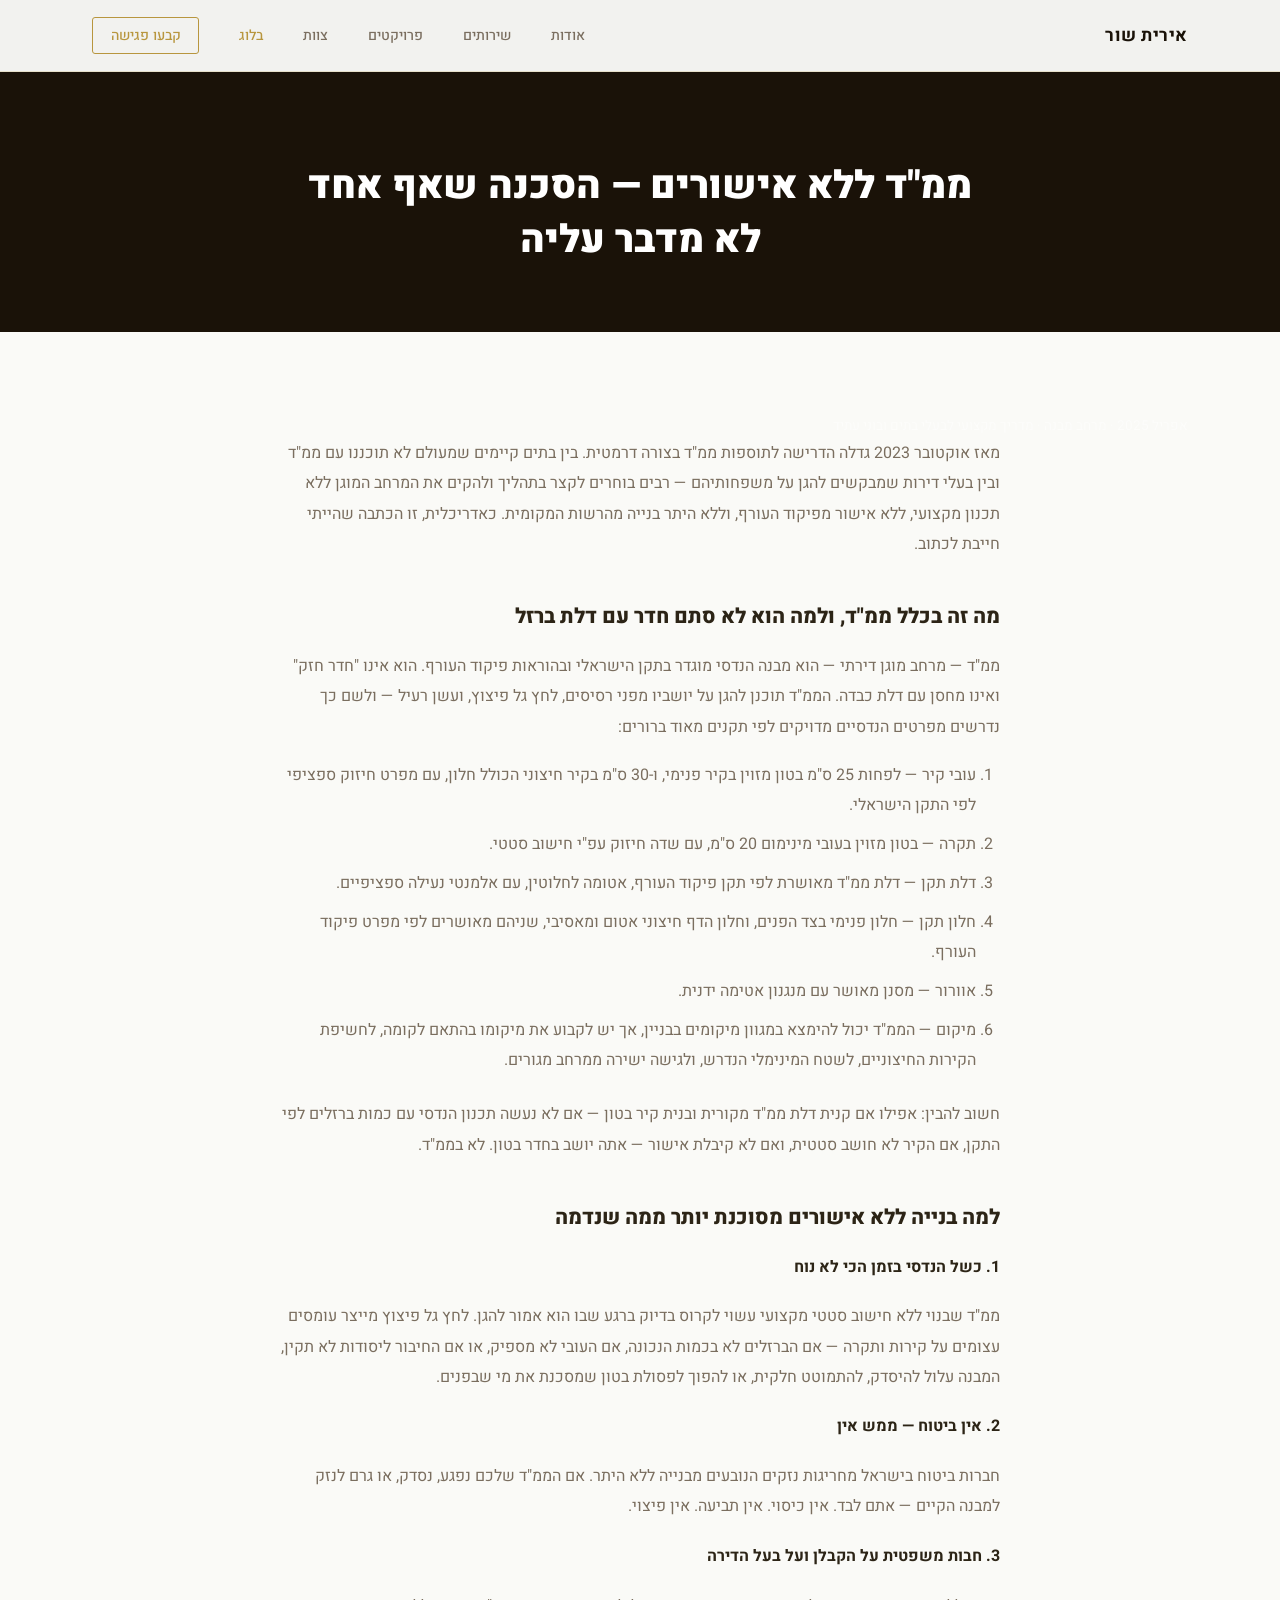
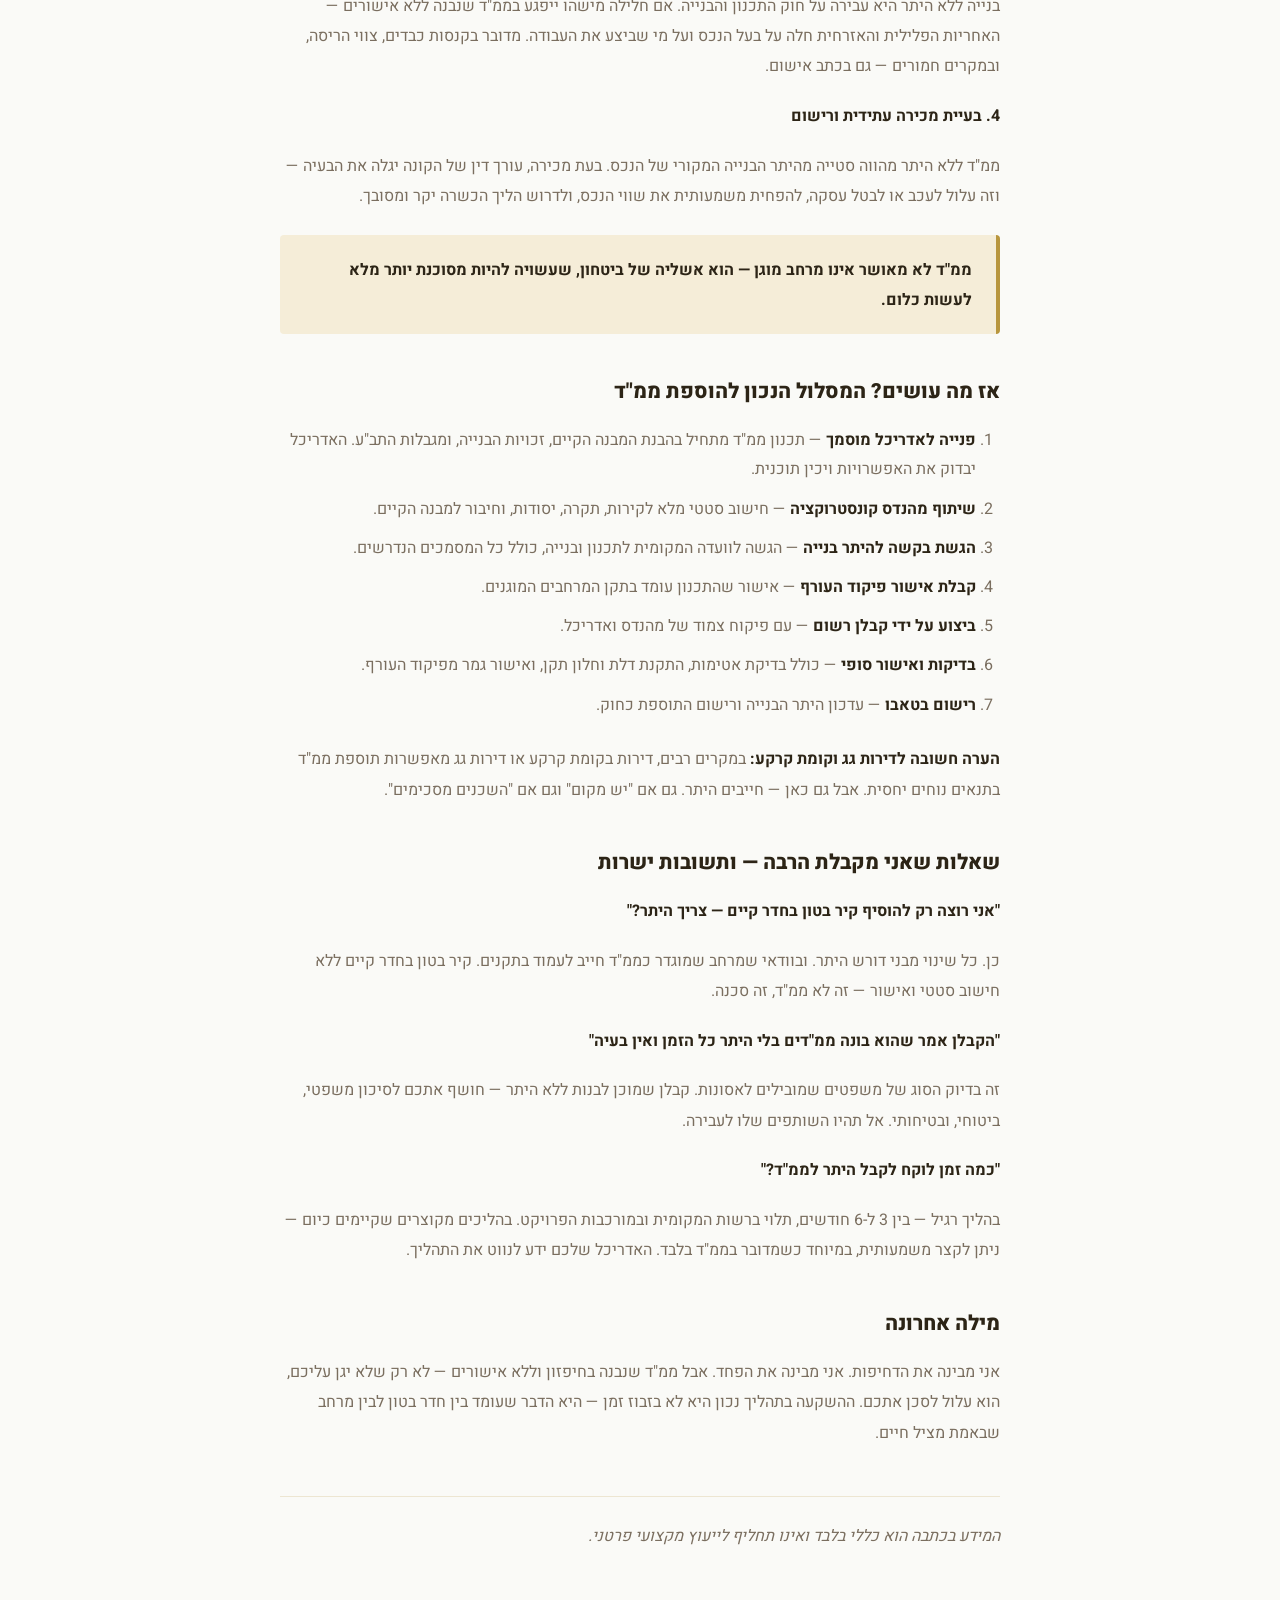
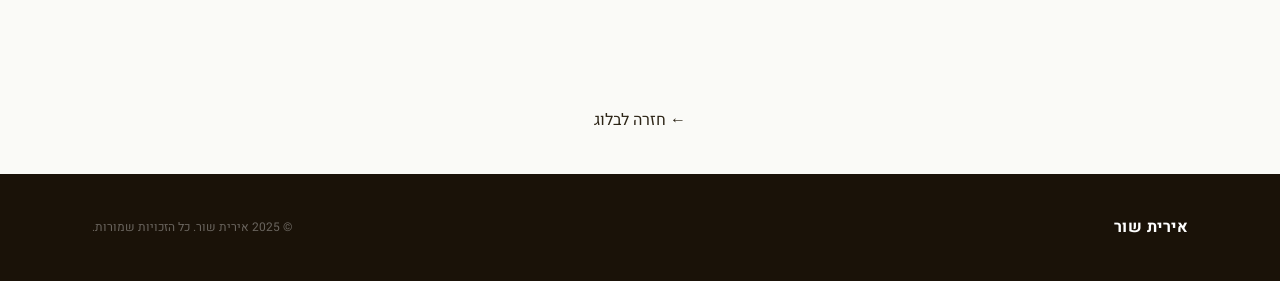
==== blog-post-1.html @ dbeca018 "Add blog post pages 1 and 2 1. ממ"ד ללא אישורים — הסכנה שאף אחד לא מדבר עליה 2. נספחי בינוי — המסמך " ====
<!DOCTYPE html>
<html lang="he" dir="rtl">
<head>
  <meta charset="UTF-8" />
  <meta name="viewport" content="width=device-width, initial-scale=1.0" />
  <title>ממ"ד ללא אישורים — הסכנה שאף אחד לא מדבר עליה | אירית שור</title>
  <link rel="preconnect" href="https://fonts.googleapis.com" />
  <link rel="preconnect" href="https://fonts.gstatic.com" crossorigin />
  <link href="https://fonts.googleapis.com/css2?family=Heebo:wght@300;400;500;700;900&display=swap" rel="stylesheet" />
  <link rel="stylesheet" href="style.css" />
  <link rel="icon" type="image/png" href="favicon-32.png" sizes="32x32" />
  <link rel="icon" type="image/png" href="favicon-256.png" sizes="256x256" />
  <link rel="apple-touch-icon" href="apple-touch-icon.png" />
</head>
<body>

  <!-- NAV -->
  <nav class="nav" id="nav">
    <div class="nav-inner">
      <a href="index.html" class="logo">אירית שור</a>
      <button class="menu-toggle" onclick="toggleMenu()" aria-label="תפריט">
        <span></span><span></span><span></span>
      </button>
      <ul class="nav-links">
        <li><a href="index.html#about">אודות</a></li>
        <li><a href="index.html#services">שירותים</a></li>
        <li><a href="index.html#projects">פרויקטים</a></li>
        <li><a href="index.html#team">צוות</a></li>
        <li><a href="blog.html" class="active">בלוג</a></li>
        <li><a href="index.html#booking" class="nav-cta">קבעו פגישה</a></li>
      </ul>
    </div>
  </nav>

  <!-- BLOG POST -->
  <section class="blog-post">
    <div class="blog-post-header">
      <div class="container">
        <h1>ממ"ד ללא אישורים — הסכנה שאף אחד לא מדבר עליה</h1>
      </div>
    </div>
    <div class="blog-post-body">
      <div class="container">
        <div class="blog-post-meta">
          <span>אפריל 2025</span> · <span>מרחב מבנה · מדריך מקצועי לבעלי בתים ובוני עתיד</span>
        </div>
        <div class="blog-post-content">

          <p>מאז אוקטובר 2023 גדלה הדרישה לתוספות ממ"ד בצורה דרמטית. בין בתים קיימים שמעולם לא תוכננו עם ממ"ד ובין בעלי דירות שמבקשים להגן על משפחותיהם — רבים בוחרים לקצר בתהליך ולהקים את המרחב המוגן ללא תכנון מקצועי, ללא אישור מפיקוד העורף, וללא היתר בנייה מהרשות המקומית. כאדריכלית, זו הכתבה שהייתי חייבת לכתוב.</p>

          <h3>מה זה בכלל ממ"ד, ולמה הוא לא סתם חדר עם דלת ברזל</h3>

          <p>ממ"ד — מרחב מוגן דירתי — הוא מבנה הנדסי מוגדר בתקן הישראלי ובהוראות פיקוד העורף. הוא אינו "חדר חזק" ואינו מחסן עם דלת כבדה. הממ"ד תוכנן להגן על יושביו מפני רסיסים, לחץ גל פיצוץ, ועשן רעיל — ולשם כך נדרשים מפרטים הנדסיים מדויקים לפי תקנים מאוד ברורים:</p>

          <ol>
            <li>עובי קיר — לפחות 25 ס"מ בטון מזוין בקיר פנימי, ו-30 ס"מ בקיר חיצוני הכולל חלון, עם מפרט חיזוק ספציפי לפי התקן הישראלי.</li>
            <li>תקרה — בטון מזוין בעובי מינימום 20 ס"מ, עם שדה חיזוק עפ"י חישוב סטטי.</li>
            <li>דלת תקן — דלת ממ"ד מאושרת לפי תקן פיקוד העורף, אטומה לחלוטין, עם אלמנטי נעילה ספציפיים.</li>
            <li>חלון תקן — חלון פנימי בצד הפנים, וחלון הדף חיצוני אטום ומאסיבי, שניהם מאושרים לפי מפרט פיקוד העורף.</li>
            <li>אוורור — מסנן מאושר עם מנגנון אטימה ידנית.</li>
            <li>מיקום — הממ"ד יכול להימצא במגוון מיקומים בבניין, אך יש לקבוע את מיקומו בהתאם לקומה, לחשיפת הקירות החיצוניים, לשטח המינימלי הנדרש, ולגישה ישירה ממרחב מגורים.</li>
          </ol>

          <p>חשוב להבין: אפילו אם קנית דלת ממ"ד מקורית ובנית קיר בטון — אם לא נעשה תכנון הנדסי עם כמות ברזלים לפי התקן, אם הקיר לא חושב סטטית, ואם לא קיבלת אישור — אתה יושב בחדר בטון. לא בממ"ד.</p>

          <h3>למה בנייה ללא אישורים מסוכנת יותר ממה שנדמה</h3>

          <p><strong>1. כשל הנדסי בזמן הכי לא נוח</strong></p>
          <p>ממ"ד שבנוי ללא חישוב סטטי מקצועי עשוי לקרוס בדיוק ברגע שבו הוא אמור להגן. לחץ גל פיצוץ מייצר עומסים עצומים על קירות ותקרה — אם הברזלים לא בכמות הנכונה, אם העובי לא מספיק, או אם החיבור ליסודות לא תקין, המבנה עלול להיסדק, להתמוטט חלקית, או להפוך לפסולת בטון שמסכנת את מי שבפנים.</p>

          <p><strong>2. אין ביטוח — ממש אין</strong></p>
          <p>חברות ביטוח בישראל מחריגות נזקים הנובעים מבנייה ללא היתר. אם הממ"ד שלכם נפגע, נסדק, או גרם לנזק למבנה הקיים — אתם לבד. אין כיסוי. אין תביעה. אין פיצוי.</p>

          <p><strong>3. חבות משפטית על הקבלן ועל בעל הדירה</strong></p>
          <p>בנייה ללא היתר היא עבירה על חוק התכנון והבנייה. אם חלילה מישהו ייפגע בממ"ד שנבנה ללא אישורים — האחריות הפלילית והאזרחית חלה על בעל הנכס ועל מי שביצע את העבודה. מדובר בקנסות כבדים, צווי הריסה, ובמקרים חמורים — גם בכתב אישום.</p>

          <p><strong>4. בעיית מכירה עתידית ורישום</strong></p>
          <p>ממ"ד ללא היתר מהווה סטייה מהיתר הבנייה המקורי של הנכס. בעת מכירה, עורך דין של הקונה יגלה את הבעיה — וזה עלול לעכב או לבטל עסקה, להפחית משמעותית את שווי הנכס, ולדרוש הליך הכשרה יקר ומסובך.</p>

          <p class="blog-highlight"><strong>ממ"ד לא מאושר אינו מרחב מוגן — הוא אשליה של ביטחון, שעשויה להיות מסוכנת יותר מלא לעשות כלום.</strong></p>

          <h3>אז מה עושים? המסלול הנכון להוספת ממ"ד</h3>

          <ol>
            <li><strong>פנייה לאדריכל מוסמך</strong> — תכנון ממ"ד מתחיל בהבנת המבנה הקיים, זכויות הבנייה, ומגבלות התב"ע. האדריכל יבדוק את האפשרויות ויכין תוכנית.</li>
            <li><strong>שיתוף מהנדס קונסטרוקציה</strong> — חישוב סטטי מלא לקירות, תקרה, יסודות, וחיבור למבנה הקיים.</li>
            <li><strong>הגשת בקשה להיתר בנייה</strong> — הגשה לוועדה המקומית לתכנון ובנייה, כולל כל המסמכים הנדרשים.</li>
            <li><strong>קבלת אישור פיקוד העורף</strong> — אישור שהתכנון עומד בתקן המרחבים המוגנים.</li>
            <li><strong>ביצוע על ידי קבלן רשום</strong> — עם פיקוח צמוד של מהנדס ואדריכל.</li>
            <li><strong>בדיקות ואישור סופי</strong> — כולל בדיקת אטימות, התקנת דלת וחלון תקן, ואישור גמר מפיקוד העורף.</li>
            <li><strong>רישום בטאבו</strong> — עדכון היתר הבנייה ורישום התוספת כחוק.</li>
          </ol>

          <p><strong>הערה חשובה לדירות גג וקומת קרקע:</strong> במקרים רבים, דירות בקומת קרקע או דירות גג מאפשרות תוספת ממ"ד בתנאים נוחים יחסית. אבל גם כאן — חייבים היתר. גם אם "יש מקום" וגם אם "השכנים מסכימים".</p>

          <h3>שאלות שאני מקבלת הרבה — ותשובות ישרות</h3>

          <p><strong>"אני רוצה רק להוסיף קיר בטון בחדר קיים — צריך היתר?"</strong></p>
          <p>כן. כל שינוי מבני דורש היתר. ובוודאי שמרחב שמוגדר כממ"ד חייב לעמוד בתקנים. קיר בטון בחדר קיים ללא חישוב סטטי ואישור — זה לא ממ"ד, זה סכנה.</p>

          <p><strong>"הקבלן אמר שהוא בונה ממ"דים בלי היתר כל הזמן ואין בעיה"</strong></p>
          <p>זה בדיוק הסוג של משפטים שמובילים לאסונות. קבלן שמוכן לבנות ללא היתר — חושף אתכם לסיכון משפטי, ביטוחי, ובטיחותי. אל תהיו השותפים שלו לעבירה.</p>

          <p><strong>"כמה זמן לוקח לקבל היתר לממ"ד?"</strong></p>
          <p>בהליך רגיל — בין 3 ל-6 חודשים, תלוי ברשות המקומית ובמורכבות הפרויקט. בהליכים מקוצרים שקיימים כיום — ניתן לקצר משמעותית, במיוחד כשמדובר בממ"ד בלבד. האדריכל שלכם ידע לנווט את התהליך.</p>

          <h3>מילה אחרונה</h3>

          <p>אני מבינה את הדחיפות. אני מבינה את הפחד. אבל ממ"ד שנבנה בחיפזון וללא אישורים — לא רק שלא יגן עליכם, הוא עלול לסכן אתכם. ההשקעה בתהליך נכון היא לא בזבוז זמן — היא הדבר שעומד בין חדר בטון לבין מרחב שבאמת מציל חיים.</p>

          <div class="blog-disclaimer">
            <p>המידע בכתבה הוא כללי בלבד ואינו תחליף לייעוץ מקצועי פרטני.</p>
          </div>

        </div>
      </div>
    </div>
  </section>

  <div class="container">
    <a href="blog.html" class="blog-back-link">← חזרה לבלוג</a>
  </div>

  <!-- FOOTER -->
  <footer class="footer">
    <div class="container">
      <div class="footer-inner">
        <div class="footer-brand">
          <span class="footer-name">אירית שור</span>
        </div>
        <p class="footer-copy">© 2025 אירית שור. כל הזכויות שמורות.</p>
      </div>
    </div>
  </footer>

  <script>
    const nav = document.getElementById('nav');
    window.addEventListener('scroll', () => {
      nav.classList.toggle('scrolled', window.scrollY > 50);
    });

    function toggleMenu() {
      document.querySelector('.nav-links').classList.toggle('open');
      document.querySelector('.menu-toggle').classList.toggle('open');
    }

    document.querySelectorAll('.nav-links a').forEach(link => {
      link.addEventListener('click', () => {
        document.querySelector('.nav-links').classList.remove('open');
        document.querySelector('.menu-toggle').classList.remove('open');
      });
    });
  </script>
</body>
</html>
---- style.css ----
/* ===== RESET & BASE ===== */
*, *::before, *::after { box-sizing: border-box; margin: 0; padding: 0; }

:root {
  --gold: #B8963E;
  --gold-light: #D4AE5A;
  --gold-bg: #F5EDD8;
  --dark: #1A1208;
  --dark-2: #2C1F08;
  --text: #2C2416;
  --text-muted: #7A6E5F;
  --bg: #FAFAF7;
  --bg-2: #F4F1EB;
  --bg-3: #EDE8DF;
  --white: #FFFFFF;
  --border: rgba(184, 150, 62, 0.2);
  --font: 'Heebo', sans-serif;
  --radius: 3px;
  --transition: 0.3s cubic-bezier(0.4, 0, 0.2, 1);
  --nav-h: 72px;
}

html { scroll-behavior: smooth; }

body {
  font-family: var(--font);
  background: var(--bg);
  color: var(--text);
  direction: rtl;
  text-align: right;
  line-height: 1.7;
  overflow-x: hidden;
}

a { text-decoration: none; color: inherit; }

.container {
  max-width: 1160px;
  margin: 0 auto;
  padding: 0 2rem;
}

.gold { color: var(--gold); }

/* ===== NAV ===== */
.nav {
  position: fixed;
  top: 0;
  right: 0;
  left: 0;
  z-index: 100;
  height: var(--nav-h);
  background: rgba(250, 250, 247, 0.97);
  backdrop-filter: blur(12px);
  border-bottom: 1px solid var(--border);
}

.nav-inner {
  max-width: 1160px;
  margin: 0 auto;
  padding: 0 2rem;
  height: 100%;
  display: flex;
  align-items: center;
  justify-content: space-between;
}

.logo {
  display: flex;
  align-items: center;
  font-size: 1.1rem;
  font-weight: 700;
  color: var(--dark);
  letter-spacing: 0.03em;
  text-decoration: none;
}
.footer-name {
  font-size: 1rem;
  font-weight: 700;
  color: var(--white);
  letter-spacing: 0.03em;
}
.footer-logo {
  height: 44px;
  filter: brightness(0) invert(1);
  opacity: 0.85;
}

.nav-links {
  display: flex;
  align-items: center;
  gap: 2.5rem;
  list-style: none;
}

.nav-links a {
  font-size: 0.88rem;
  font-weight: 500;
  color: var(--text-muted);
  transition: color var(--transition);
}
.nav-links a:hover { color: var(--text); }

.nav-cta {
  border: 1.5px solid var(--gold) !important;
  color: var(--gold) !important;
  padding: 0.45rem 1.1rem;
  border-radius: var(--radius);
  transition: background var(--transition), color var(--transition) !important;
}
.nav-cta:hover {
  background: var(--gold) !important;
  color: var(--white) !important;
}

/* Mobile menu toggle */
.menu-toggle {
  display: none;
  flex-direction: column;
  justify-content: center;
  gap: 5px;
  background: none;
  border: none;
  cursor: pointer;
  padding: 0.5rem;
  z-index: 110;
}

.menu-toggle span {
  display: block;
  width: 24px;
  height: 2px;
  background: var(--text);
  border-radius: 2px;
  transition: transform var(--transition), opacity var(--transition);
}

.menu-toggle.open span:nth-child(1) {
  transform: translateY(7px) rotate(45deg);
}

.menu-toggle.open span:nth-child(2) {
  opacity: 0;
}

.menu-toggle.open span:nth-child(3) {
  transform: translateY(-7px) rotate(-45deg);
}

/* ===== BUTTONS ===== */
.btn-primary {
  display: inline-block;
  background: var(--gold);
  color: var(--white);
  font-family: var(--font);
  font-weight: 700;
  font-size: 0.95rem;
  padding: 0.9rem 2.2rem;
  border-radius: var(--radius);
  border: none;
  cursor: pointer;
  letter-spacing: 0.02em;
  transition: background var(--transition), transform var(--transition);
}
.btn-primary:hover {
  background: var(--gold-light);
  transform: translateY(-2px);
}
.btn-primary.full-width { width: 100%; text-align: center; }

.btn-ghost {
  display: inline-block;
  background: transparent;
  color: var(--text);
  font-weight: 500;
  font-size: 0.95rem;
  padding: 0.9rem 2rem;
  border: 1.5px solid rgba(44, 36, 22, 0.25);
  border-radius: var(--radius);
  cursor: pointer;
  transition: border-color var(--transition), color var(--transition);
}
.btn-ghost:hover {
  border-color: var(--gold);
  color: var(--gold);
}

/* ===== HERO ===== */
.hero {
  position: relative;
  min-height: 100vh;
  display: flex;
  flex-direction: column;
  justify-content: center;
  align-items: center;
  padding-top: var(--nav-h);
  background: var(--bg);
  overflow: hidden;
}

/* Blueprint grid */
.hero-bg {
  position: absolute;
  inset: 0;
  background-image:
    linear-gradient(rgba(184, 150, 62, 0.07) 1px, transparent 1px),
    linear-gradient(90deg, rgba(184, 150, 62, 0.07) 1px, transparent 1px);
  background-size: 60px 60px;
}
.hero-bg::after {
  content: '';
  position: absolute;
  inset: 0;
  background: radial-gradient(ellipse 70% 70% at 50% 40%, rgba(250,250,247,0) 30%, rgba(250,250,247,0.9) 100%);
}

.hero-overlay { display: none; }

.hero-content {
  position: relative;
  z-index: 2;
  text-align: center;
  max-width: 820px;
  padding: 4rem 2rem 2rem;
}

.hero-eyebrow {
  font-size: 0.78rem;
  font-weight: 500;
  letter-spacing: 0.2em;
  color: var(--gold);
  text-transform: uppercase;
  margin-bottom: 1.5rem;
}

.hero-title {
  font-size: clamp(2.8rem, 6.5vw, 5rem);
  font-weight: 900;
  line-height: 1.1;
  letter-spacing: -0.03em;
  margin-bottom: 1.5rem;
  color: var(--dark);
}

.hero-subtitle {
  font-size: 1.08rem;
  font-weight: 400;
  color: var(--text-muted);
  max-width: 540px;
  margin: 0 auto 2.5rem;
  line-height: 1.85;
}

.hero-actions {
  display: flex;
  gap: 1rem;
  justify-content: center;
  flex-wrap: wrap;
}

/* Stats Bar */
.hero-stats {
  position: relative;
  z-index: 2;
  display: flex;
  align-items: center;
  gap: 4rem;
  margin-top: auto;
  padding: 2.5rem 3rem;
  background: var(--white);
  border-top: 1px solid var(--border);
  width: 100%;
  justify-content: center;
}

.stat { text-align: center; }
.stat-num {
  display: block;
  font-size: 2rem;
  font-weight: 900;
  color: var(--gold);
  letter-spacing: -0.02em;
}
.stat-label {
  display: block;
  font-size: 0.75rem;
  color: var(--text-muted);
  letter-spacing: 0.06em;
  margin-top: 0.2rem;
}
.stat-divider {
  width: 1px;
  height: 36px;
  background: var(--border);
}

/* ===== SECTION LABELS ===== */
.section-eyebrow {
  font-size: 0.72rem;
  font-weight: 600;
  letter-spacing: 0.22em;
  color: var(--gold);
  text-transform: uppercase;
  margin-bottom: 0.75rem;
}
.section-eyebrow.center { text-align: center; }

.section-title {
  font-size: clamp(1.9rem, 3.5vw, 2.8rem);
  font-weight: 900;
  line-height: 1.18;
  letter-spacing: -0.02em;
  margin-bottom: 2rem;
  color: var(--dark);
}
.section-title.center { text-align: center; }

/* ===== ABOUT ===== */
.about {
  padding: 7rem 0;
  background: var(--white);
}

.about-grid {
  display: grid;
  grid-template-columns: 1fr 1.5fr;
  gap: 5rem;
  align-items: center;
}

.about-image-wrap { position: relative; }

.about-image-placeholder {
  width: 100%;
  aspect-ratio: 3/4;
  background: var(--bg-2);
  border: 1px solid var(--border);
  border-radius: var(--radius);
  display: flex;
  align-items: center;
  justify-content: center;
  overflow: hidden;
  position: relative;
}

.blueprint-lines {
  position: absolute;
  inset: 0;
  background-image:
    linear-gradient(rgba(184, 150, 62, 0.1) 1px, transparent 1px),
    linear-gradient(90deg, rgba(184, 150, 62, 0.1) 1px, transparent 1px);
  background-size: 28px 28px;
}

.initials {
  position: relative;
  font-size: 5rem;
  font-weight: 900;
  color: rgba(184, 150, 62, 0.2);
  z-index: 1;
}

.about-photo {
  width: 100%;
  height: 100%;
  object-fit: cover;
  object-position: top center;
  display: block;
}

.about-badge {
  position: absolute;
  bottom: -1.5rem;
  left: -1.5rem;
  background: var(--gold);
  color: var(--white);
  padding: 1.2rem 1.5rem;
  border-radius: var(--radius);
  display: flex;
  flex-direction: column;
  align-items: center;
  text-align: center;
  min-width: 100px;
  box-shadow: 0 8px 24px rgba(184, 150, 62, 0.3);
}
.badge-num {
  font-size: 2rem;
  font-weight: 900;
  line-height: 1;
}
.badge-text {
  font-size: 0.7rem;
  font-weight: 500;
  letter-spacing: 0.04em;
  margin-top: 0.2rem;
  line-height: 1.3;
}

.about-desc {
  color: var(--text-muted);
  font-size: 1rem;
  line-height: 1.85;
  margin-bottom: 1.2rem;
}

.about-values {
  margin-top: 2rem;
  display: flex;
  flex-direction: column;
  gap: 0.9rem;
}
.value-item {
  display: flex;
  align-items: center;
  gap: 0.75rem;
  font-size: 0.95rem;
  color: var(--text);
}
.value-icon {
  color: var(--gold);
  font-size: 0.65rem;
  flex-shrink: 0;
}

/* ===== SERVICES ===== */
.services {
  padding: 7rem 0;
  background: var(--bg-2);
}

.services-grid {
  display: grid;
  grid-template-columns: repeat(4, 1fr);
  gap: 0;
  margin-top: 3rem;
  border: 1px solid var(--border);
  border-radius: var(--radius);
  overflow: hidden;
}

.service-card {
  background: var(--white);
  padding: 2.5rem 1.8rem;
  border-left: 1px solid var(--border);
  transition: background var(--transition);
}
.service-card:last-child { border-left: none; }
.service-card:hover { background: var(--gold-bg); }

.service-icon {
  font-size: 0.68rem;
  font-weight: 700;
  letter-spacing: 0.15em;
  color: var(--gold);
  margin-bottom: 1.5rem;
}

.service-card h3 {
  font-size: 1.05rem;
  font-weight: 700;
  margin-bottom: 0.75rem;
  color: var(--dark);
}

.service-card p {
  font-size: 0.88rem;
  color: var(--text-muted);
  line-height: 1.75;
}

/* ===== PROCESS ===== */
.process {
  padding: 7rem 0;
  background: var(--white);
}

.process-steps {
  margin-top: 4rem;
  position: relative;
  max-width: 700px;
}

.process-steps::before {
  content: '';
  position: absolute;
  right: 31px;
  top: 32px;
  bottom: 32px;
  width: 1px;
  background: var(--border);
}

.process-step {
  display: flex;
  gap: 2.5rem;
  align-items: flex-start;
  margin-bottom: 3rem;
}
.process-step:last-child { margin-bottom: 0; }

.step-number {
  flex-shrink: 0;
  width: 64px;
  height: 64px;
  background: var(--white);
  border: 1.5px solid var(--border);
  border-radius: var(--radius);
  display: flex;
  align-items: center;
  justify-content: center;
  font-size: 0.72rem;
  font-weight: 700;
  color: var(--gold);
  letter-spacing: 0.1em;
  position: relative;
  z-index: 1;
}

.step-content { padding-top: 0.8rem; }

.step-content h3 {
  font-size: 1.1rem;
  font-weight: 700;
  color: var(--dark);
  margin-bottom: 0.5rem;
}

.step-content p {
  font-size: 0.92rem;
  color: var(--text-muted);
  line-height: 1.8;
}

/* ===== TRUST STRIP ===== */
.trust-strip {
  background: var(--gold);
  padding: 3rem 0;
}
.trust-title {
  font-size: clamp(1.15rem, 2.5vw, 1.65rem);
  font-weight: 700;
  color: var(--white);
  text-align: center;
  letter-spacing: -0.01em;
}

/* ===== BLOG PREVIEW ===== */
.blog-preview {
  padding: 9rem 0 7rem;
  background: var(--bg);
}

.blog-preview-grid {
  display: grid;
  grid-template-columns: repeat(2, 1fr);
  gap: 2rem;
  margin-top: 3rem;
}

.blog-preview-cta {
  text-align: center;
  margin-top: 3rem;
}

@media (max-width: 600px) {
  .blog-preview-grid { grid-template-columns: 1fr; }
}

/* ===== PRESS ===== */
.press {
  padding: 7rem 0;
  background: var(--bg);
}

.press-grid {
  display: grid;
  grid-template-columns: repeat(2, 1fr);
  gap: 2rem;
  margin-top: 3rem;
}

.press-card {
  display: flex;
  flex-direction: column;
  background: var(--white);
  border: 1px solid var(--border);
  border-radius: var(--radius);
  padding: 2rem 2rem 1.5rem;
  text-decoration: none;
  color: inherit;
  transition: transform var(--transition), box-shadow var(--transition);
}

.press-card:hover {
  transform: translateY(-4px);
  box-shadow: 0 12px 32px rgba(44, 36, 22, 0.1);
}

.press-source {
  margin-bottom: 1.2rem;
}

.press-logo {
  display: inline-block;
  font-size: 0.75rem;
  font-weight: 700;
  letter-spacing: 0.1em;
  text-transform: uppercase;
  color: var(--gold);
  background: var(--gold-bg);
  padding: 0.35rem 0.8rem;
  border-radius: 3px;
}

.press-title {
  font-size: 1.15rem;
  font-weight: 700;
  line-height: 1.5;
  margin-bottom: 0.8rem;
  color: var(--text);
}

.press-desc {
  font-size: 0.9rem;
  color: var(--text-muted);
  line-height: 1.7;
  margin-bottom: 1rem;
  flex-grow: 1;
}

.press-date {
  font-size: 0.8rem;
  color: var(--text-muted);
  margin-bottom: 0.8rem;
}

.press-link {
  font-size: 0.9rem;
  font-weight: 600;
  color: var(--gold);
  transition: gap var(--transition);
}

.press-card:hover .press-link {
  text-decoration: underline;
}

@media (max-width: 600px) {
  .press-grid { grid-template-columns: 1fr; }
}

/* ===== BOOKING ===== */
.booking {
  padding: 7rem 0;
  background: var(--dark);
}

.booking .section-eyebrow {
  color: var(--gold);
}

.booking .section-title {
  color: var(--white);
}

.booking-grid {
  display: grid;
  grid-template-columns: repeat(2, 1fr);
  gap: 2rem;
  margin-top: 3rem;
  max-width: 720px;
  margin-left: auto;
  margin-right: auto;
}

.booking-card {
  background: rgba(255,255,255,0.05);
  border: 1px solid rgba(184, 150, 62, 0.25);
  border-radius: var(--radius);
  padding: 2.5rem 2rem;
  text-align: center;
  transition: transform var(--transition), border-color var(--transition);
}

.booking-card:hover {
  transform: translateY(-4px);
  border-color: var(--gold);
}

.booking-card-header {
  margin-bottom: 1.2rem;
}

.booking-duration {
  display: inline-block;
  background: var(--gold);
  color: var(--white);
  font-size: 0.8rem;
  font-weight: 700;
  padding: 0.3rem 1rem;
  border-radius: 20px;
}

.booking-card-title {
  font-size: 1.3rem;
  font-weight: 700;
  color: var(--white);
  margin-bottom: 0.8rem;
}

.booking-card-desc {
  font-size: 0.9rem;
  color: rgba(255,255,255,0.6);
  line-height: 1.75;
  margin-bottom: 1.8rem;
}

.booking-btn {
  width: 100%;
  text-align: center;
}

@media (max-width: 600px) {
  .booking-grid { grid-template-columns: 1fr; max-width: 400px; }
}

/* ===== CONTACT ===== */
.contact {
  padding: 7rem 0;
  background: var(--bg-2);
}

.contact-grid {
  display: grid;
  grid-template-columns: 1fr 1.1fr;
  gap: 5rem;
  align-items: start;
}

.contact-text p {
  color: var(--text-muted);
  font-size: 1rem;
  line-height: 1.8;
  margin-bottom: 2.5rem;
}

.contact-details {
  display: flex;
  flex-direction: column;
  gap: 1.25rem;
}
.contact-item { display: flex; flex-direction: column; gap: 0.2rem; }
.contact-label {
  font-size: 0.68rem;
  letter-spacing: 0.18em;
  color: var(--gold);
  text-transform: uppercase;
  font-weight: 600;
}
.contact-value {
  font-size: 0.98rem;
  color: var(--text);
}
a.contact-value:hover { color: var(--gold); }

/* WhatsApp Button */
.whatsapp-btn {
  display: inline-flex;
  align-items: center;
  gap: 0.6rem;
  margin-top: 1.75rem;
  background: transparent;
  color: var(--text);
  font-family: var(--font);
  font-weight: 600;
  font-size: 0.92rem;
  padding: 0.75rem 1.5rem;
  border-radius: var(--radius);
  border: 1.5px solid rgba(44, 36, 22, 0.25);
  transition: border-color var(--transition), color var(--transition), transform var(--transition);
}
.whatsapp-btn:hover {
  border-color: var(--gold);
  color: var(--gold);
  transform: translateY(-2px);
}

/* Form */
.contact-form {
  background: var(--white);
  border: 1px solid var(--border);
  border-radius: var(--radius);
  padding: 2.5rem;
  box-shadow: 0 4px 24px rgba(44, 36, 22, 0.06);
}

.form-group { margin-bottom: 1.4rem; }

.form-group label {
  display: block;
  font-size: 0.78rem;
  font-weight: 600;
  letter-spacing: 0.06em;
  color: var(--text-muted);
  margin-bottom: 0.45rem;
}

.form-group input,
.form-group textarea {
  width: 100%;
  background: var(--bg);
  border: 1.5px solid rgba(44, 36, 22, 0.12);
  border-radius: var(--radius);
  padding: 0.8rem 1rem;
  color: var(--text);
  font-family: var(--font);
  font-size: 0.95rem;
  direction: rtl;
  transition: border-color var(--transition);
  outline: none;
}
.form-group input:focus,
.form-group textarea:focus { border-color: var(--gold); }

.form-group input::placeholder,
.form-group textarea::placeholder { color: rgba(122, 110, 95, 0.5); }

.form-group textarea { resize: vertical; }

.form-note {
  text-align: center;
  font-size: 0.75rem;
  color: var(--text-muted);
  margin-top: 0.75rem;
}

/* ===== FOOTER ===== */
.footer {
  background: var(--dark);
  padding: 2.5rem 0;
}
.footer-inner {
  display: flex;
  align-items: center;
  justify-content: space-between;
}
.footer .logo-name { color: var(--white); font-size: 1.1rem; }
.footer-tagline {
  font-size: 0.68rem;
  color: var(--gold);
  letter-spacing: 0.1em;
}
.footer-copy {
  font-size: 0.75rem;
  color: rgba(255,255,255,0.35);
}

/* ===== PROJECTS GALLERY ===== */
.projects {
  padding: 7rem 0;
  background: var(--bg-2);
}

.projects-subtitle {
  text-align: center;
  color: var(--text-muted);
  font-size: 1rem;
  margin-top: -1rem;
  margin-bottom: 3rem;
}

.projects-grid {
  display: grid;
  grid-template-columns: repeat(3, 1fr);
  grid-auto-flow: dense;
  gap: 0.75rem;
}

.project-item--large {
  grid-column: span 2;
  grid-row: span 2;
}

.project-item {
  position: relative;
  overflow: hidden;
  border-radius: var(--radius);
  aspect-ratio: 4/3;
  background: var(--bg-3);
}

.project-item--large {
  aspect-ratio: auto;
}

.project-item img {
  width: 100%;
  height: 100%;
  object-fit: cover;
  transition: transform 0.6s cubic-bezier(0.4, 0, 0.2, 1);
  display: block;
}

.project-item:hover img {
  transform: scale(1.04);
}

.project-overlay {
  position: absolute;
  inset: 0;
  background: linear-gradient(to top, rgba(26, 18, 8, 0.6) 0%, transparent 50%);
  display: flex;
  align-items: flex-end;
  padding: 1.2rem 1.4rem;
  opacity: 0;
  transition: opacity var(--transition);
}

.project-item:hover .project-overlay {
  opacity: 1;
}

.project-overlay span {
  font-size: 0.78rem;
  font-weight: 600;
  letter-spacing: 0.12em;
  color: var(--white);
  text-transform: uppercase;
}

.projects-extra {
  display: none;
  margin-top: 0.75rem;
}

.projects-extra.show {
  display: grid;
}

.projects-toggle {
  display: block;
  margin: 2rem auto 0;
}

/* ===== TEAM ===== */
.team {
  padding: 7rem 0;
  background: var(--white);
}

.team-layout {
  display: grid;
  grid-template-columns: 1fr 0.7fr;
  gap: 3rem;
  margin-top: 3.5rem;
  align-items: center;
}

.team-photo-side {
  border-radius: 18px;
  overflow: hidden;
}

.team-hero-img {
  width: 100%;
  height: 100%;
  object-fit: cover;
  display: block;
}

.team-members-side {
  display: flex;
  flex-direction: column;
  gap: 1.5rem;
}

.team-card {
  background: var(--bg);
  border: 1px solid var(--border);
  border-radius: var(--radius);
  overflow: hidden;
  transition: box-shadow var(--transition), transform var(--transition);
}

.team-card:hover {
  transform: translateY(-4px);
  box-shadow: 0 12px 32px rgba(44, 36, 22, 0.1);
}


.team-photo-placeholder {
  display: flex;
  align-items: center;
  justify-content: center;
  background: var(--bg-3);
  background-image:
    linear-gradient(rgba(184, 150, 62, 0.08) 1px, transparent 1px),
    linear-gradient(90deg, rgba(184, 150, 62, 0.08) 1px, transparent 1px);
  background-size: 24px 24px;
}

.team-initial {
  font-size: 4rem;
  font-weight: 900;
  color: rgba(184, 150, 62, 0.25);
}

.team-info {
  padding: 1.5rem;
}

.team-info h3 {
  font-size: 1.15rem;
  font-weight: 700;
  color: var(--dark);
  margin-bottom: 0.3rem;
}

.team-role {
  display: block;
  font-size: 0.7rem;
  font-weight: 600;
  letter-spacing: 0.14em;
  color: var(--gold);
  text-transform: uppercase;
  margin-bottom: 0.9rem;
}

.team-info p {
  font-size: 0.88rem;
  color: var(--text-muted);
  line-height: 1.75;
}

.team-email {
  display: inline-block;
  margin-top: 0.5rem;
  font-size: 0.85rem;
  color: var(--gold);
  text-decoration: none;
  direction: ltr;
}

.team-email:hover {
  text-decoration: underline;
}

.team-card--text {
  display: flex;
  align-items: center;
}

.team-card--text .team-info {
  padding: 2rem 1.5rem;
  width: 100%;
}

.team-card--text .team-info::before {
  content: '';
  display: block;
  width: 2rem;
  height: 2px;
  background: var(--gold);
  margin-bottom: 1.5rem;
}

/* ===== BLOG ===== */
.blog-header {
  padding: 10rem 0 4rem;
  background: var(--dark);
  text-align: center;
}

.blog-header .section-title {
  color: var(--white);
}

.blog-header .section-eyebrow {
  color: var(--gold);
}

.blog-posts {
  padding: 5rem 0 7rem;
  background: var(--bg);
}

.blog-grid {
  display: grid;
  grid-template-columns: repeat(2, 1fr);
  gap: 2rem;
}

.blog-card {
  display: flex;
  flex-direction: column;
  background: var(--white);
  border: 1px solid var(--border);
  border-radius: var(--radius);
  overflow: hidden;
  text-decoration: none;
  color: inherit;
  transition: transform var(--transition), box-shadow var(--transition);
}

.blog-card:hover {
  transform: translateY(-4px);
  box-shadow: 0 12px 32px rgba(44, 36, 22, 0.1);
}

.blog-card-body {
  padding: 2rem;
  display: flex;
  flex-direction: column;
  flex-grow: 1;
}

.blog-date {
  font-size: 0.8rem;
  color: var(--text-muted);
  margin-bottom: 0.6rem;
}

.blog-card-title {
  font-size: 1.2rem;
  font-weight: 700;
  line-height: 1.5;
  margin-bottom: 0.8rem;
  color: var(--text);
}

.blog-card-excerpt {
  font-size: 0.92rem;
  color: var(--text-muted);
  line-height: 1.75;
  flex-grow: 1;
  margin-bottom: 1.2rem;
}

.blog-read-more {
  font-size: 0.9rem;
  font-weight: 600;
  color: var(--gold);
}

.blog-card:hover .blog-read-more {
  text-decoration: underline;
}

.nav-links .active {
  color: var(--gold);
}

@media (max-width: 600px) {
  .blog-grid { grid-template-columns: 1fr; }
}

/* ===== BLOG POST PAGE ===== */
.blog-post-header {
  padding: 10rem 0 4rem;
  background: var(--dark);
  text-align: center;
}

.blog-post-header .section-eyebrow {
  color: var(--gold);
}

.blog-post-header h1 {
  font-size: clamp(1.6rem, 4vw, 2.4rem);
  font-weight: 900;
  color: var(--white);
  line-height: 1.4;
  max-width: 720px;
  margin: 0 auto;
}

.blog-post-meta {
  margin-top: 1.2rem;
  font-size: 0.85rem;
  color: rgba(255,255,255,0.5);
}

.blog-post-body {
  padding: 4rem 0 6rem;
  background: var(--bg);
}

.blog-post-content {
  max-width: 720px;
  margin: 0 auto;
}

.blog-post-content h3 {
  font-size: 1.3rem;
  font-weight: 800;
  color: var(--text);
  margin-top: 2.5rem;
  margin-bottom: 1rem;
}

.blog-post-content h4 {
  font-size: 1.05rem;
  font-weight: 700;
  color: var(--text);
  margin-top: 1.5rem;
  margin-bottom: 0.5rem;
}

.blog-post-content p {
  font-size: 1rem;
  color: var(--text-muted);
  line-height: 1.9;
  margin-bottom: 1.2rem;
}

.blog-post-content ol,
.blog-post-content ul {
  padding-right: 1.5rem;
  margin-bottom: 1.5rem;
}

.blog-post-content li {
  font-size: 1rem;
  color: var(--text-muted);
  line-height: 1.85;
  margin-bottom: 0.6rem;
}

.blog-post-content strong {
  color: var(--text);
}

.blog-highlight {
  background: var(--gold-bg);
  border-right: 4px solid var(--gold);
  padding: 1.2rem 1.5rem;
  border-radius: 4px;
  margin: 1.5rem 0;
  font-weight: 600;
  color: var(--text);
  line-height: 1.8;
}

.blog-disclaimer {
  margin-top: 3rem;
  padding-top: 1.5rem;
  border-top: 1px solid var(--border);
  font-size: 0.85rem;
  color: var(--text-muted);
  font-style: italic;
}

.blog-back-link {
  display: block;
  text-align: center;
  padding: 2.5rem 0;
  background: var(--bg);
}

.blog-back-link a {
  font-size: 0.95rem;
  font-weight: 600;
  color: var(--gold);
  text-decoration: none;
}

.blog-back-link a:hover {
  text-decoration: underline;
}

@media (max-width: 600px) {
  .blog-post-body { padding: 2.5rem 0 4rem; }
  .blog-post-header { padding: 8rem 0 3rem; }
}

/* ===== ANIMATIONS ===== */
.fade-up {
  opacity: 0;
  transform: translateY(20px);
  transition: opacity 0.6s ease, transform 0.6s ease;
}
.fade-up.visible {
  opacity: 1;
  transform: translateY(0);
}

/* ===== RESPONSIVE ===== */
@media (max-width: 960px) {
  .about-grid { grid-template-columns: 1fr; gap: 3rem; }
  .about-image-wrap { max-width: 320px; margin: 0 auto; }
  .services-grid { grid-template-columns: repeat(2, 1fr); }
  .service-card:nth-child(2) { border-left: none; }
  .contact-grid { grid-template-columns: 1fr; gap: 3rem; }
  .hero-stats { flex-direction: column; gap: 1.5rem; }
  .stat-divider { width: 40px; height: 1px; }
  .process-steps::before { display: none; }
  .projects-grid { grid-template-columns: repeat(2, 1fr); }
  .project-item--large { grid-column: span 2; }
  .team-layout { grid-template-columns: 1fr; gap: 2rem; }
}

@media (max-width: 600px) {
  .menu-toggle { display: flex; }
  .nav-links {
    display: none;
    position: fixed;
    top: var(--nav-h);
    right: 0;
    left: 0;
    background: rgba(250, 250, 247, 0.98);
    backdrop-filter: blur(12px);
    flex-direction: column;
    align-items: stretch;
    padding: 1.5rem 2rem 2rem;
    gap: 0;
    border-bottom: 1px solid var(--border);
    box-shadow: 0 12px 32px rgba(0,0,0,0.08);
  }
  .nav-links.open { display: flex; }
  .nav-links li { border-bottom: 1px solid var(--border); }
  .nav-links li:last-child { border-bottom: none; margin-top: 0.5rem; }
  .nav-links a {
    display: block;
    padding: 0.9rem 0;
    font-size: 1rem;
  }
  .nav-cta { text-align: center !important; }
  .services-grid { grid-template-columns: 1fr; }
  .service-card { border-left: none; border-bottom: 1px solid var(--border); }
  .hero-title { font-size: 2.4rem; }
  .footer-inner { flex-direction: column; gap: 1rem; text-align: center; }
  .contact-form { padding: 1.5rem; }
  .process-steps { max-width: 100%; }
  .projects-grid { grid-template-columns: 1fr; }
  .project-item--large { grid-column: span 1; aspect-ratio: 4/3; }
  .team-layout { grid-template-columns: 1fr; }
}
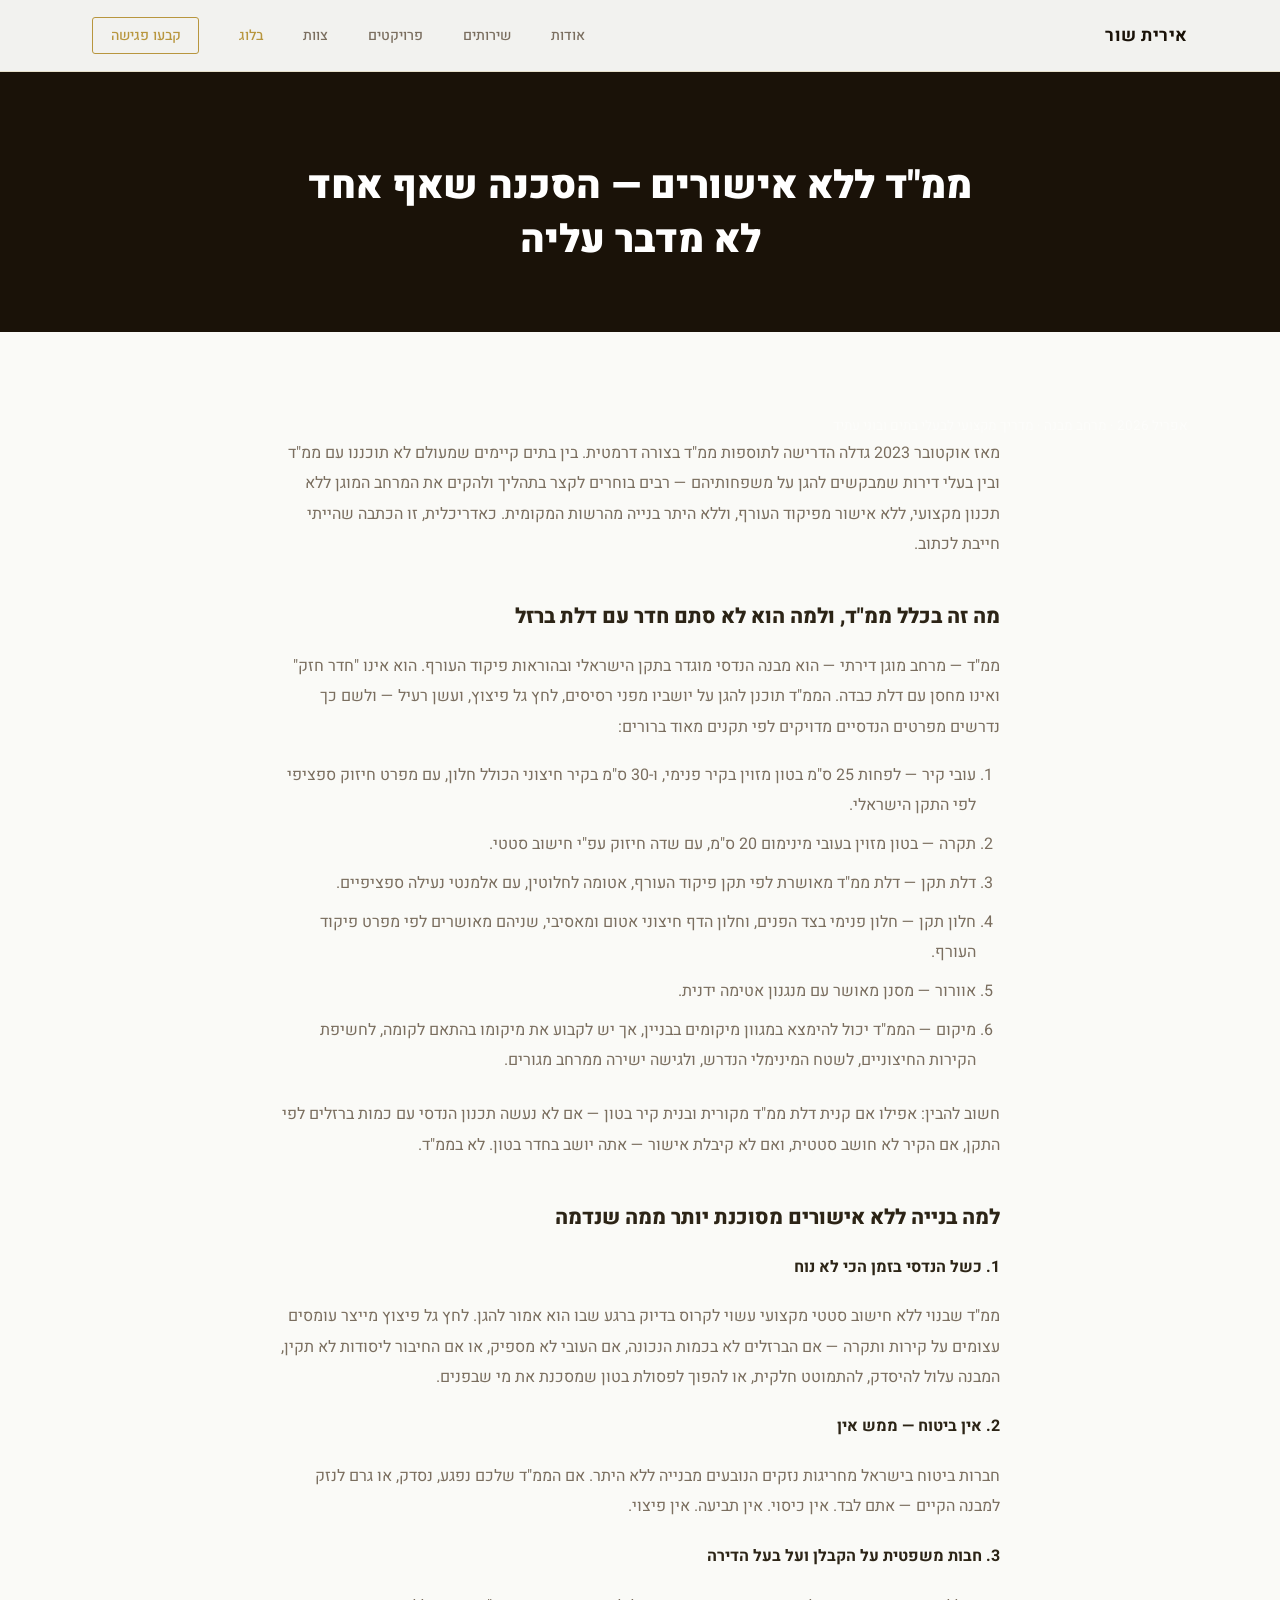
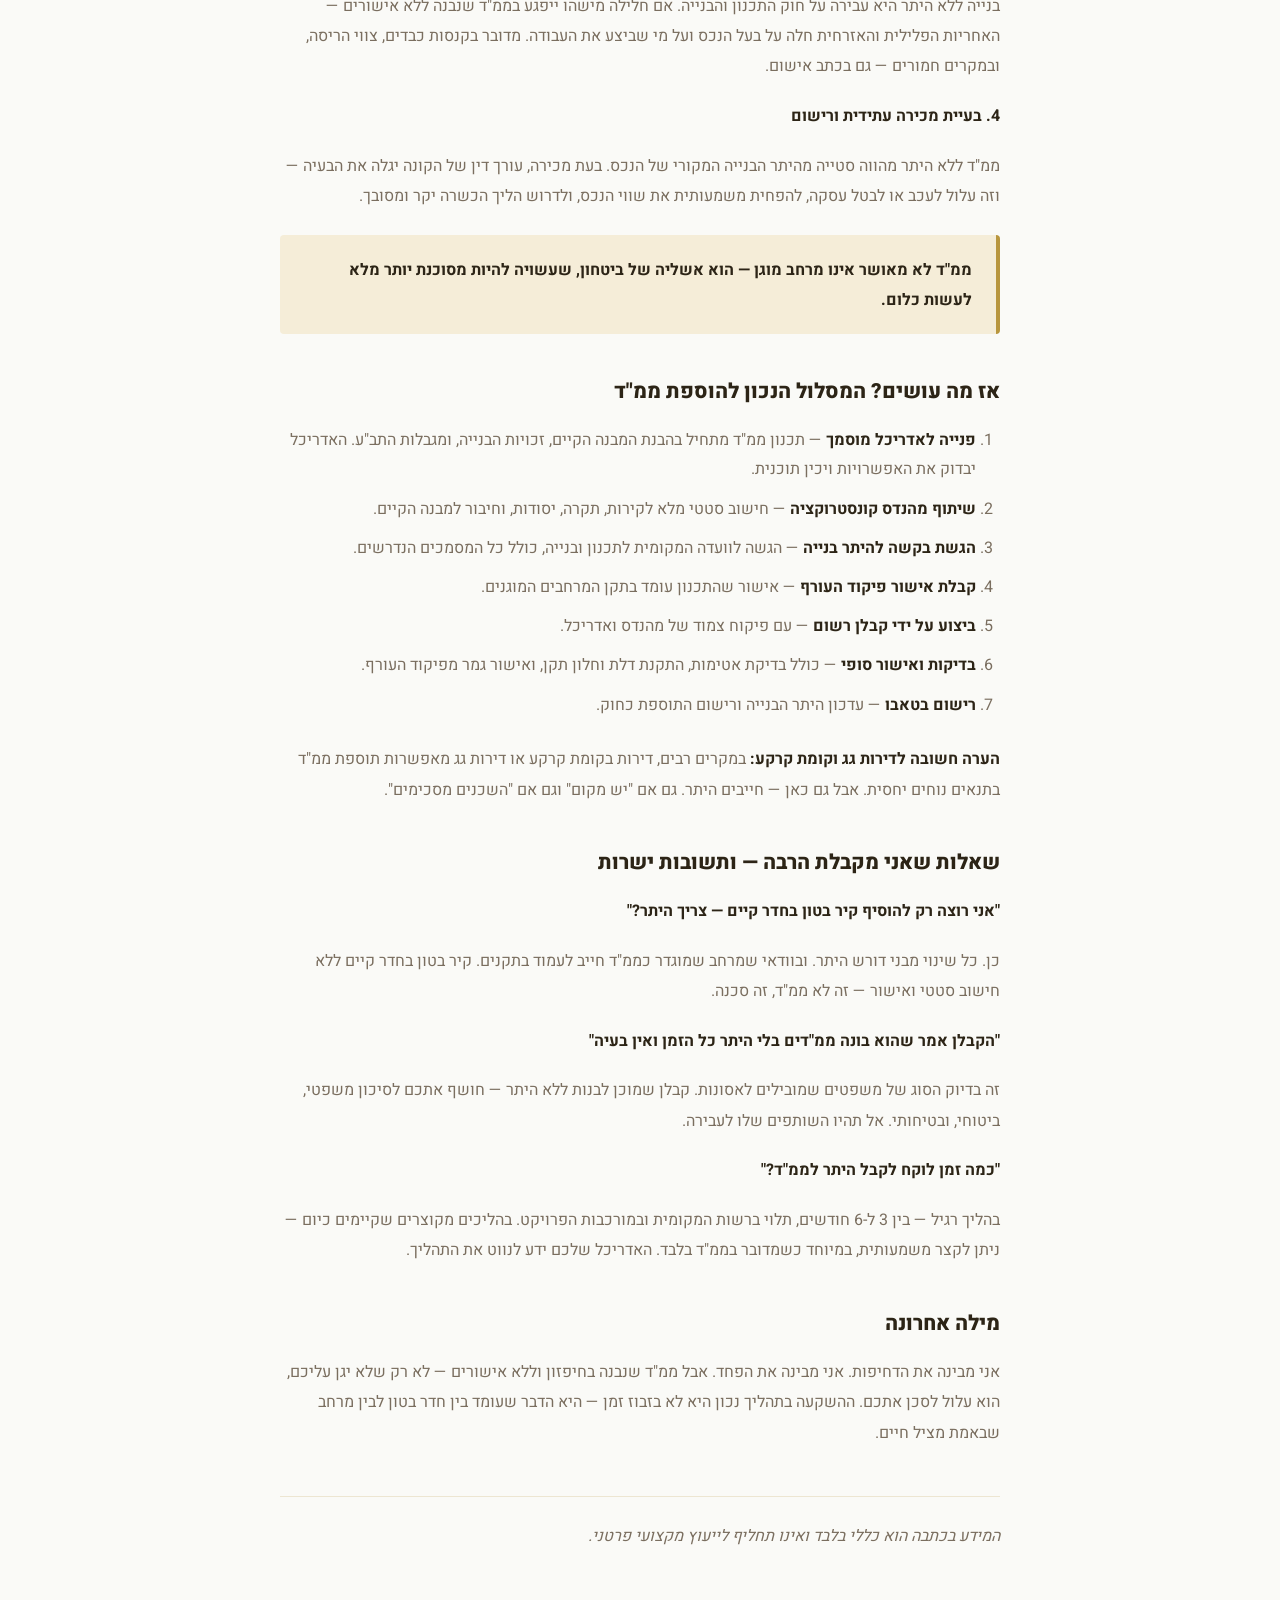
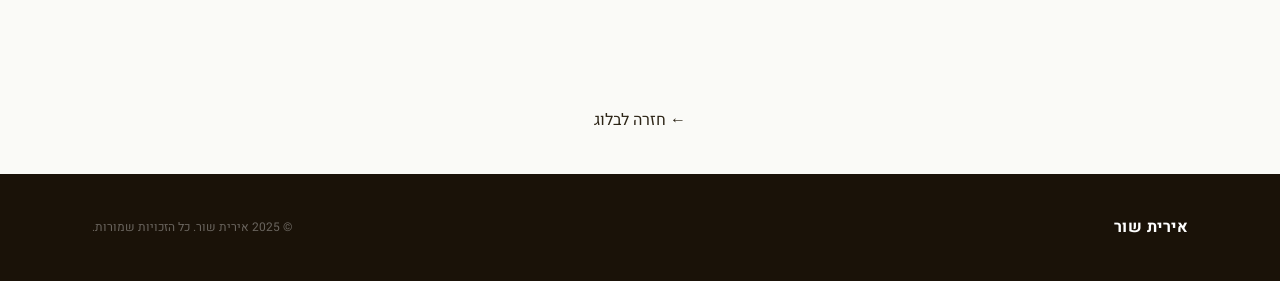
==== commit 932e9f33: "Vary blog post dates across 2025-2026 so the feed doesn't look like all posts went up the same month" ====
--- a/blog-post-1.html
+++ b/blog-post-1.html
@@ -42,7 +42,7 @@
     <div class="blog-post-body">
       <div class="container">
         <div class="blog-post-meta">
-          <span>אפריל 2025</span> · <span>מרחב מבנה · מדריך מקצועי לבעלי בתים ובוני עתיד</span>
+          <span>אפריל 2026</span> · <span>מרחב מבנה · מדריך מקצועי לבעלי בתים ובוני עתיד</span>
         </div>
         <div class="blog-post-content">
 
--- a/style.css
+++ b/style.css
@@ -531,6 +531,67 @@
   line-height: 1.8;
 }
 
+/* ===== CLIENTS ===== */
+.clients {
+  padding: 6rem 0;
+  background: var(--bg-2);
+}
+.clients-grid {
+  margin-top: 3.5rem;
+  display: grid;
+  grid-template-columns: repeat(auto-fit, minmax(160px, 1fr));
+  gap: 1.5rem;
+  align-items: center;
+  justify-items: center;
+}
+.client-logo {
+  width: 100%;
+  height: auto;
+  aspect-ratio: 2 / 1;
+  background: var(--white);
+  border-radius: 12px;
+  display: flex;
+  align-items: center;
+  justify-content: center;
+  padding: 1rem;
+  box-shadow: 0 4px 14px rgba(0,0,0,.04);
+  transition: transform .25s ease, box-shadow .25s ease, filter .25s ease;
+  filter: grayscale(0.2);
+}
+.client-logo:hover {
+  transform: translateY(-4px);
+  box-shadow: 0 10px 24px rgba(0,0,0,.08);
+  filter: grayscale(0);
+}
+.client-logo img {
+  max-width: 100%;
+  max-height: 100%;
+  object-fit: contain;
+  margin: auto;
+  display: block;
+}
+.client-logo img[src*="zahala"] {
+  transform: scale(1.3);
+}
+.client-logo.client-text {
+  font-weight: 700;
+  color: var(--gold);
+  text-align: center;
+  font-size: 1rem;
+  letter-spacing: -0.01em;
+  line-height: 1.3;
+}
+@media (max-width: 640px) {
+  .clients-grid {
+    grid-template-columns: repeat(2, 1fr);
+    gap: 1rem;
+    justify-content: center;
+    margin-left: auto;
+    margin-right: auto;
+  }
+  .client-logo { height: 90px; padding: 1.5rem; }
+}
+
 /* ===== TRUST STRIP ===== */
 .trust-strip {
   background: var(--gold);
@@ -665,10 +726,11 @@
 
 .booking-grid {
   display: grid;
-  grid-template-columns: repeat(2, 1fr);
+  grid-template-columns: 1fr;
   gap: 2rem;
   margin-top: 3rem;
-  max-width: 720px;
+  max-width: 420px;
+  justify-items: center;
   margin-left: auto;
   margin-right: auto;
 }
@@ -967,6 +1029,7 @@
   object-fit: cover;
   display: block;
 }
+
 
 .team-members-side {
   display: flex;
@@ -1335,3 +1398,9 @@
   .project-item--large { grid-column: span 1; aspect-ratio: 4/3; }
   .team-layout { grid-template-columns: 1fr; }
 }
+
+@media (max-width: 600px) {
+  section, .about, .services, .process, .press, .booking, .contact, .projects, .team, .blog-preview {
+    padding: 4rem 0 !important;
+  }
+}
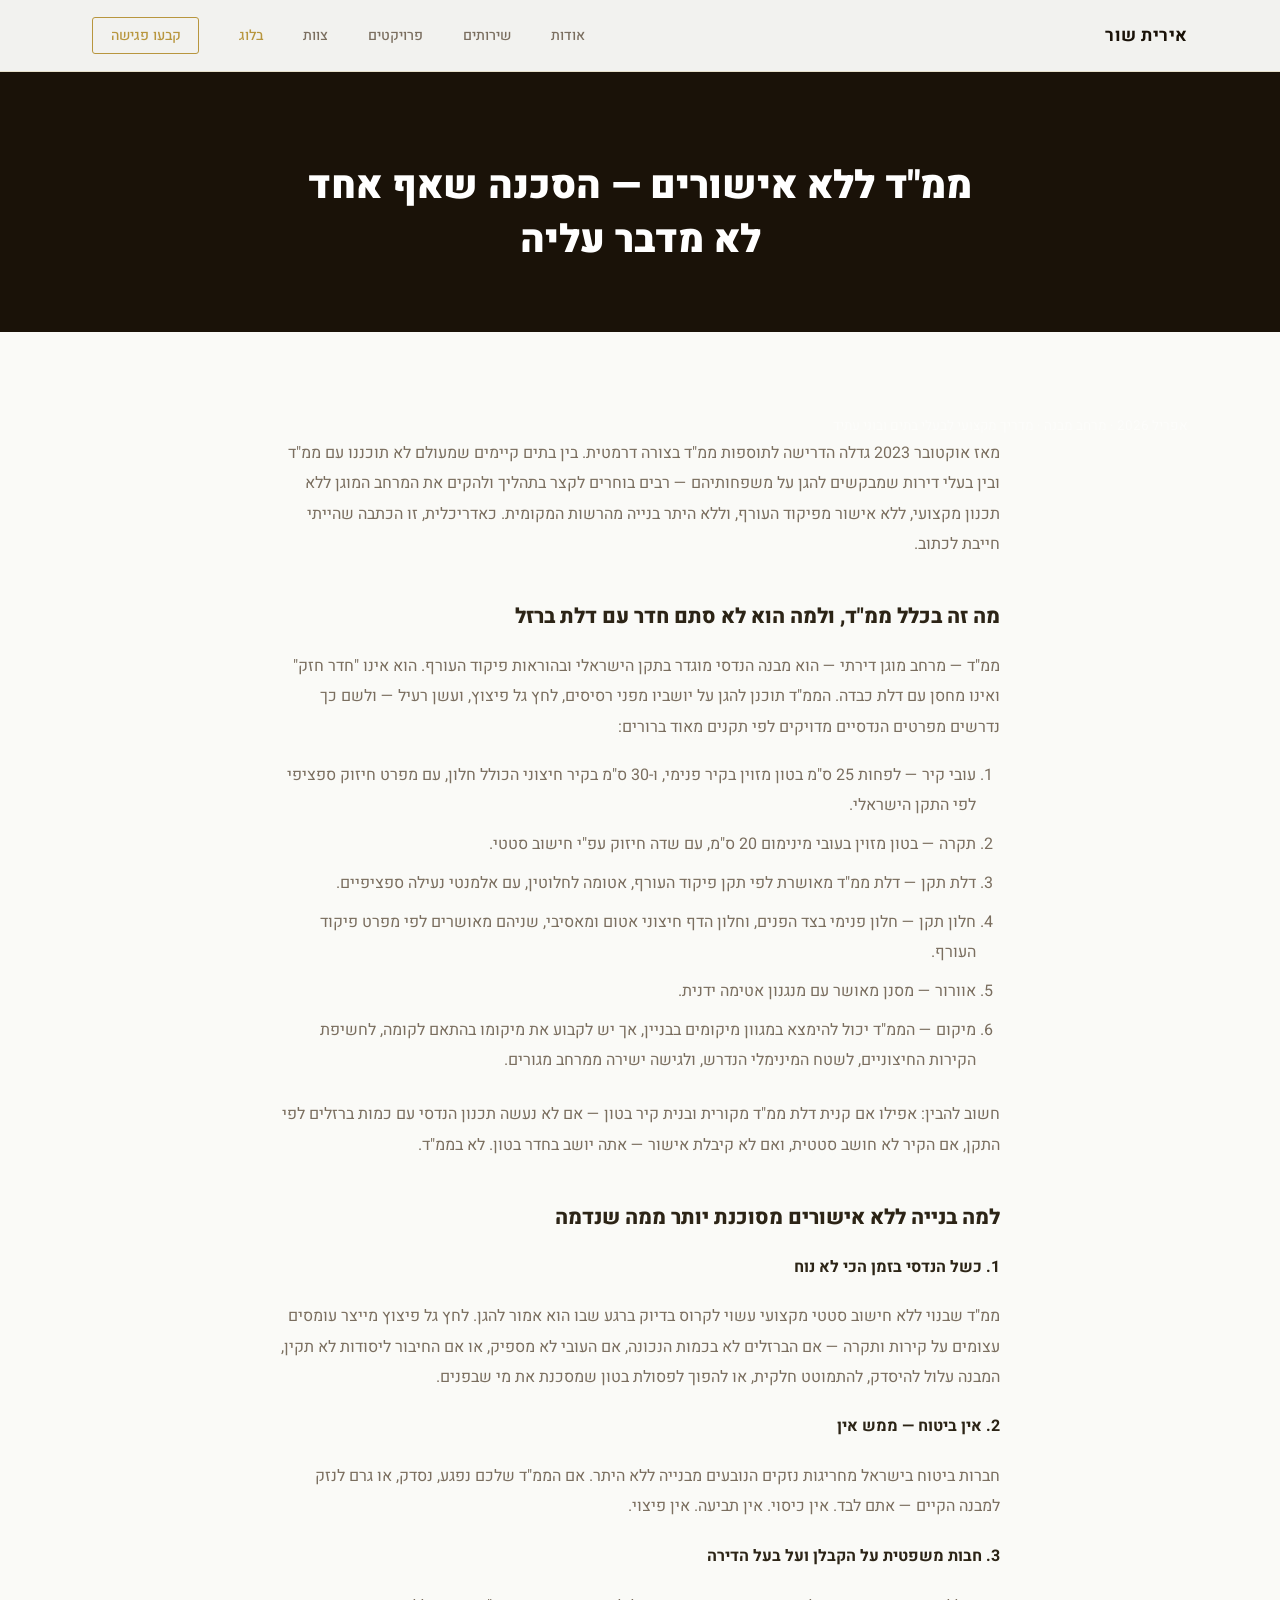
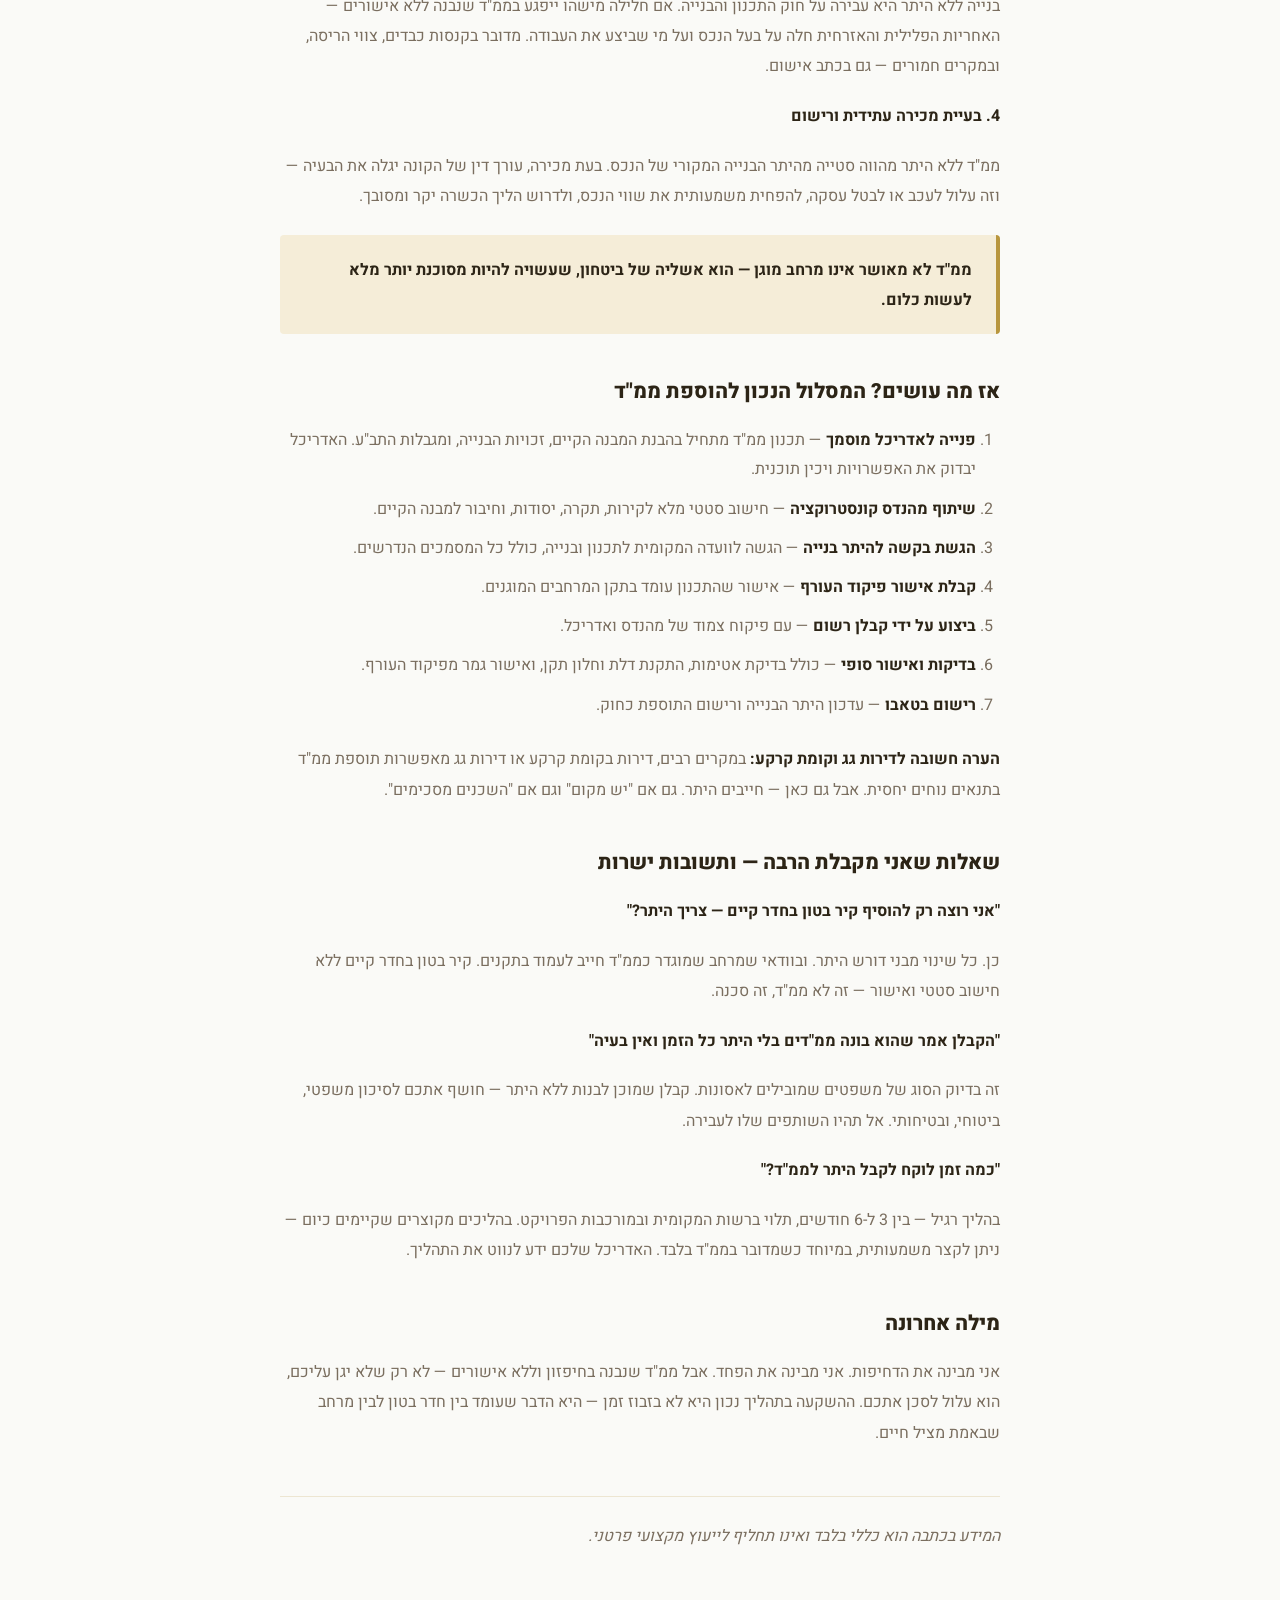
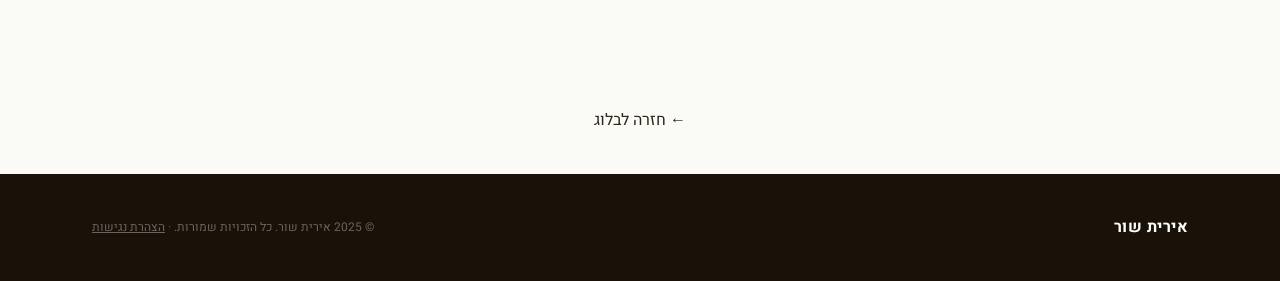
==== commit 7c018c98: "נגישות: עמידה בת"י 5568 / WCAG 2.1 AA - דף הצהרת נגישות (negishut.html) כולל פרטי רכז נגישות - קישור" ====
--- a/blog-post-1.html
+++ b/blog-post-1.html
@@ -8,11 +8,13 @@
   <link rel="preconnect" href="https://fonts.gstatic.com" crossorigin />
   <link href="https://fonts.googleapis.com/css2?family=Heebo:wght@300;400;500;700;900&display=swap" rel="stylesheet" />
   <link rel="stylesheet" href="style.css" />
+  <link rel="stylesheet" href="a11y.css" />
   <link rel="icon" type="image/png" href="favicon-32.png" sizes="32x32" />
   <link rel="icon" type="image/png" href="favicon-256.png" sizes="256x256" />
   <link rel="apple-touch-icon" href="apple-touch-icon.png" />
 </head>
 <body>
+  <a href="#main-content" class="skip-link">דלג לתוכן הראשי</a>
 
   <!-- NAV -->
   <nav class="nav" id="nav">
@@ -31,6 +33,8 @@
       </ul>
     </div>
   </nav>
+
+  <main id="main-content" tabindex="-1">
 
   <!-- BLOG POST -->
   <section class="blog-post">
@@ -122,13 +126,15 @@
   </div>
 
   <!-- FOOTER -->
+  </main>
+
   <footer class="footer">
     <div class="container">
       <div class="footer-inner">
         <div class="footer-brand">
           <span class="footer-name">אירית שור</span>
         </div>
-        <p class="footer-copy">© 2025 אירית שור. כל הזכויות שמורות.</p>
+        <p class="footer-copy">© 2025 אירית שור. כל הזכויות שמורות. · <a href="negishut.html" style="color:inherit;text-decoration:underline;">הצהרת נגישות</a></p>
       </div>
     </div>
   </footer>
--- a/a11y.css
+++ b/a11y.css
@@ -0,0 +1,5 @@
+/* ===== Accessibility (WCAG 2.1 AA / ת"י 5568) ===== */
+.sr-only{position:absolute;width:1px;height:1px;padding:0;margin:-1px;overflow:hidden;clip:rect(0,0,0,0);white-space:nowrap;border:0}
+.skip-link{position:absolute;right:8px;top:-48px;z-index:3000;background:#1a1a2e;color:#fff;padding:10px 18px;border-radius:0 0 8px 8px;text-decoration:none;font-weight:700;transition:top .2s ease}
+.skip-link:focus{top:0;outline:3px solid #ffd166}
+a:focus-visible,button:focus-visible,input:focus-visible,textarea:focus-visible,select:focus-visible{outline:3px solid #ffd166;outline-offset:2px}
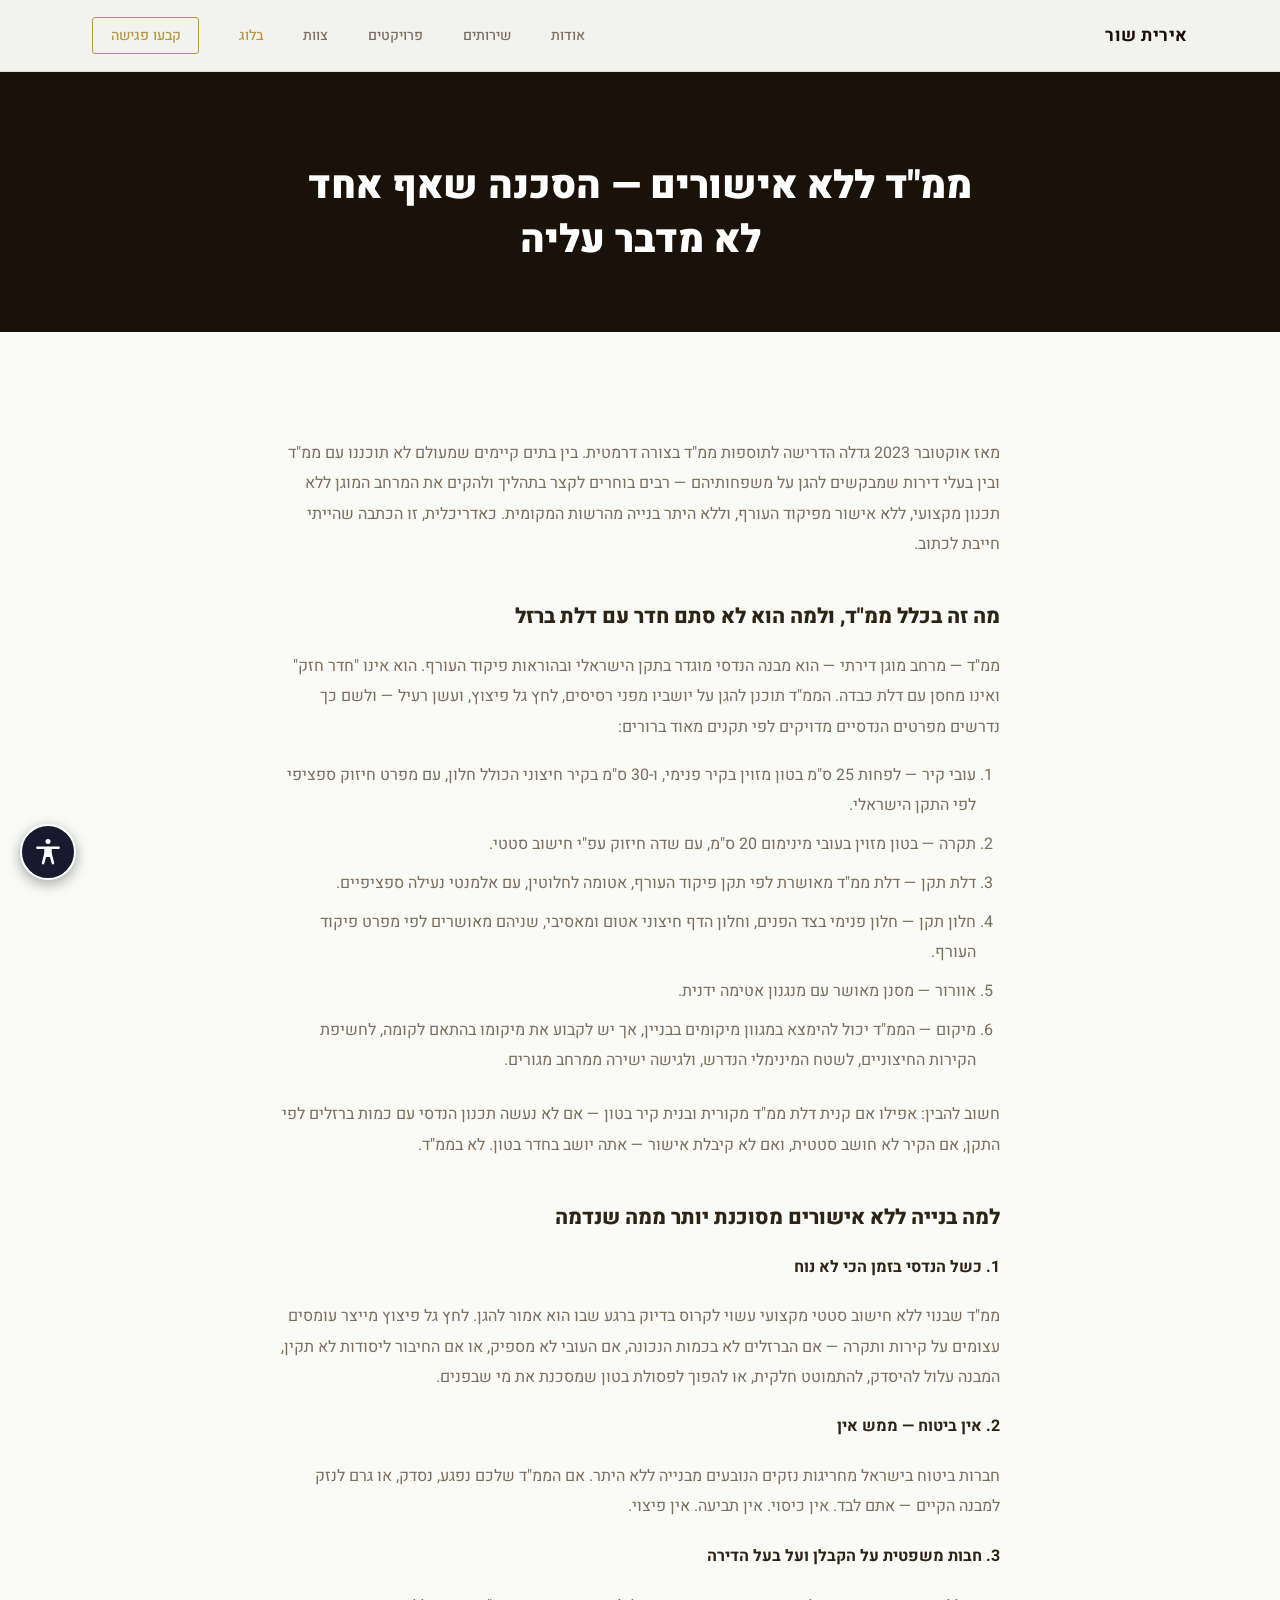
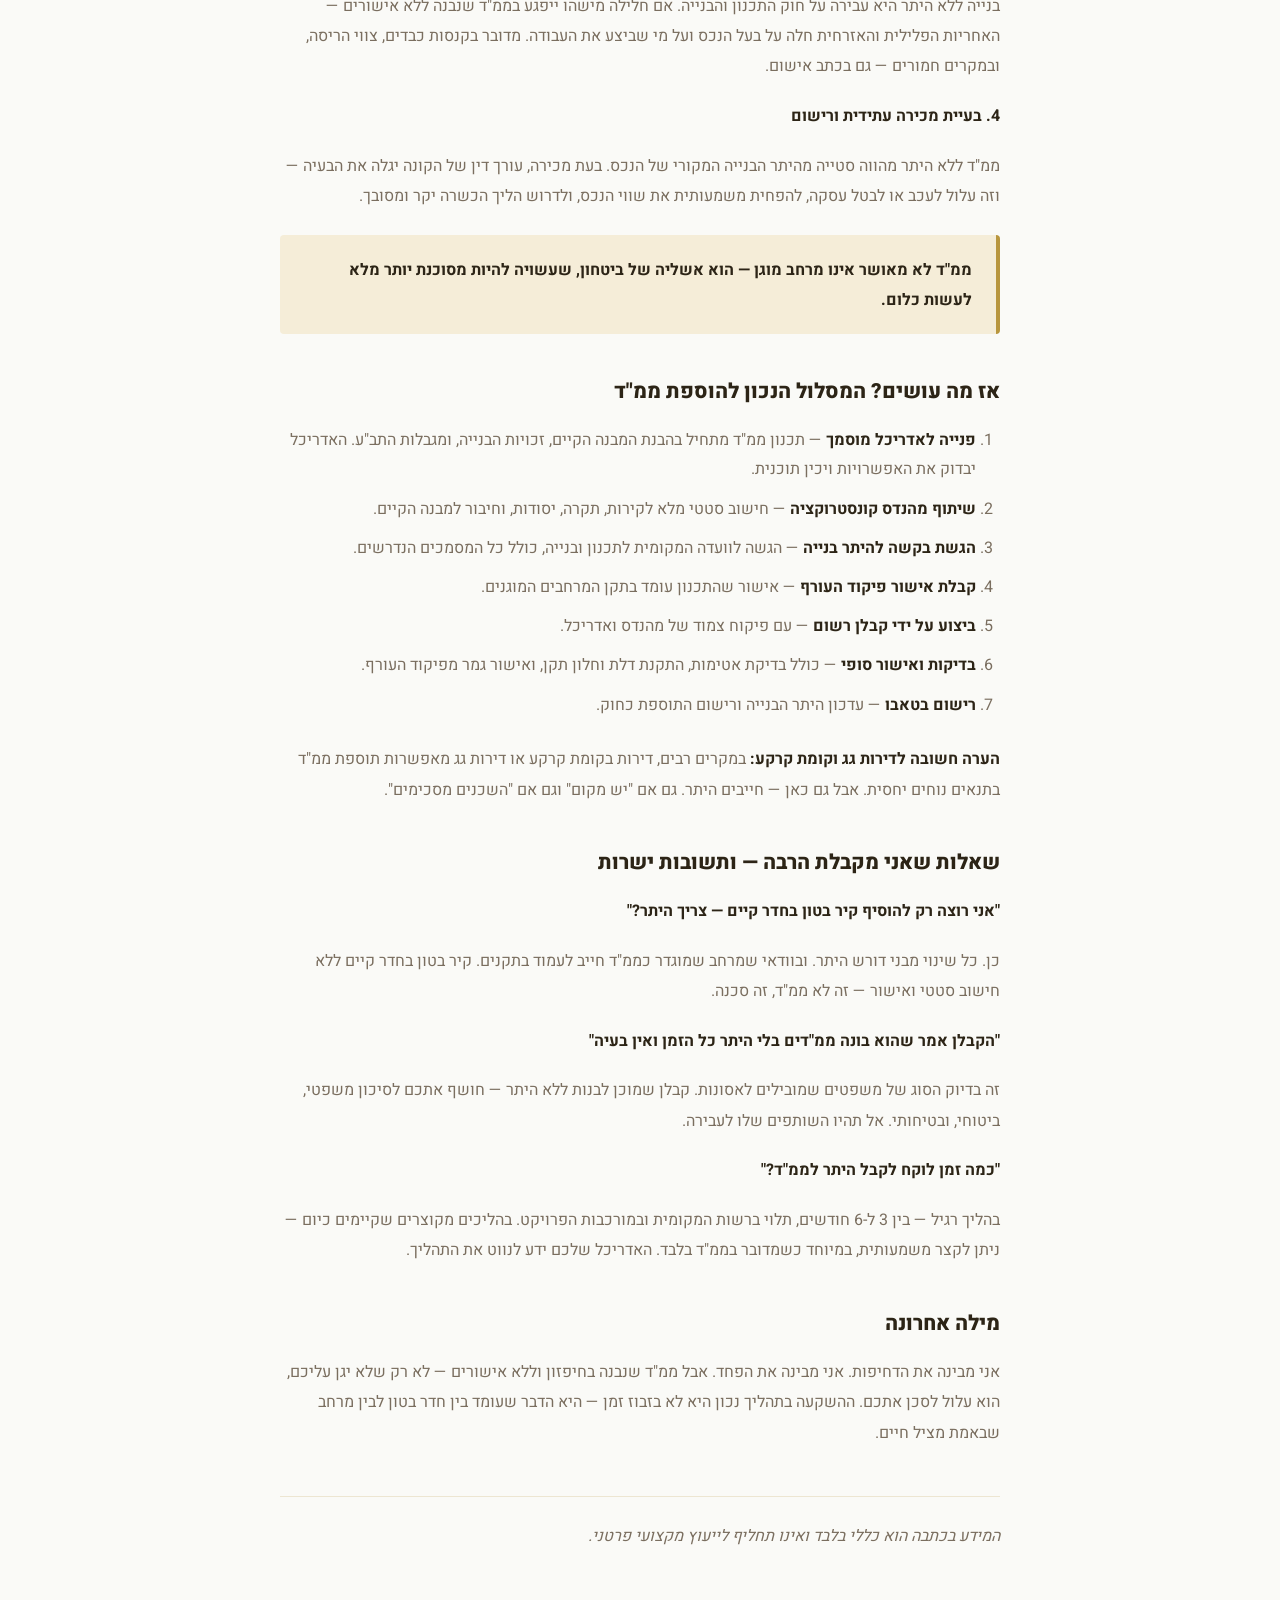
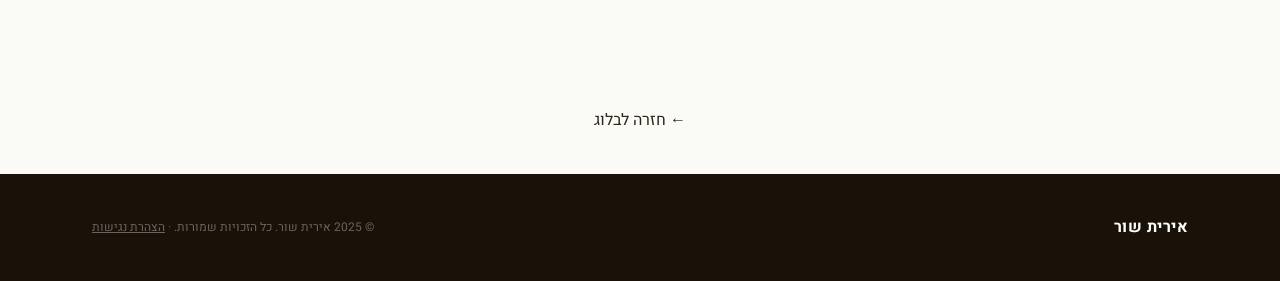
==== commit a221d657: "Add accessibility widget compliant with IS 5568 / WCAG 2.1 AA" ====
--- a/blog-post-1.html
+++ b/blog-post-1.html
@@ -12,6 +12,8 @@
   <link rel="icon" type="image/png" href="favicon-32.png" sizes="32x32" />
   <link rel="icon" type="image/png" href="favicon-256.png" sizes="256x256" />
   <link rel="apple-touch-icon" href="apple-touch-icon.png" />
+    <link rel="stylesheet" href="a11y.css?v=1">
+    <script src="a11y-widget.js?v=1" defer></script>
 </head>
 <body>
   <a href="#main-content" class="skip-link">דלג לתוכן הראשי</a>
--- a/a11y.css
+++ b/a11y.css
@@ -3,3 +3,124 @@
 .skip-link{position:absolute;right:8px;top:-48px;z-index:3000;background:#1a1a2e;color:#fff;padding:10px 18px;border-radius:0 0 8px 8px;text-decoration:none;font-weight:700;transition:top .2s ease}
 .skip-link:focus{top:0;outline:3px solid #ffd166}
 a:focus-visible,button:focus-visible,input:focus-visible,textarea:focus-visible,select:focus-visible{outline:3px solid #ffd166;outline-offset:2px}
+
+/* ===== A11y Widget ===== */
+#a11y-widget{position:fixed;z-index:9999;bottom:20px;left:20px;font-family:'Assistant',Arial,sans-serif;direction:rtl}
+.a11y-fab{
+  width:56px;height:56px;border-radius:50%;
+  background:#1a1a2e;color:#fff;border:2px solid #fff;
+  box-shadow:0 4px 14px rgba(0,0,0,.35);cursor:pointer;
+  display:flex;align-items:center;justify-content:center;
+  padding:0;transition:transform .15s ease, box-shadow .15s ease;
+}
+.a11y-fab:hover{transform:scale(1.06);box-shadow:0 6px 18px rgba(0,0,0,.4)}
+.a11y-fab:focus-visible{outline:3px solid #ffd166;outline-offset:3px}
+
+.a11y-panel{
+  position:absolute;bottom:70px;left:0;
+  width:300px;max-width:calc(100vw - 40px);
+  background:#fff;color:#1a1a2e;
+  border-radius:14px;box-shadow:0 10px 30px rgba(0,0,0,.25);
+  overflow:hidden;border:1px solid #e5e5e5;
+}
+.a11y-panel[hidden]{display:none}
+.a11y-panel-header{
+  background:#1a1a2e;color:#fff;padding:12px 16px;
+  display:flex;justify-content:space-between;align-items:center;gap:8px;
+}
+.a11y-panel-header h2{margin:0;font-size:1.05rem;font-weight:700;color:#fff}
+.a11y-close{
+  background:none;border:none;color:#fff;font-size:1.6rem;
+  cursor:pointer;padding:0 8px;line-height:1;border-radius:4px;
+}
+.a11y-close:focus-visible{outline:2px solid #ffd166}
+
+.a11y-panel-body{padding:14px;display:flex;flex-direction:column;gap:8px}
+
+.a11y-opt{
+  display:flex;align-items:center;gap:12px;
+  padding:10px 12px;background:#f4f4f7;border:2px solid transparent;
+  border-radius:8px;cursor:pointer;font-size:1rem;text-align:right;
+  color:#1a1a2e;font-family:inherit;width:100%;
+}
+.a11y-opt:hover{background:#ebebf2}
+.a11y-opt:focus-visible{outline:none;border-color:#1a1a2e}
+.a11y-opt[aria-pressed="true"]{background:#1a1a2e;color:#fff}
+.a11y-opt-icon{font-size:1.15rem;min-width:24px;text-align:center;font-weight:700}
+
+.a11y-font-controls{
+  display:flex;align-items:center;gap:8px;
+  padding:10px 12px;background:#f4f4f7;border-radius:8px;
+}
+.a11y-font-label{flex:1;font-size:1rem;font-weight:600}
+.a11y-font-btn{
+  width:36px;height:36px;border-radius:50%;border:1px solid #ddd;
+  background:#fff;cursor:pointer;font-size:1.3rem;font-weight:700;
+  display:flex;align-items:center;justify-content:center;padding:0;
+  color:#1a1a2e;font-family:inherit;
+}
+.a11y-font-btn:hover{background:#1a1a2e;color:#fff}
+.a11y-font-btn:focus-visible{outline:2px solid #ffd166}
+.a11y-font-level{min-width:24px;text-align:center;font-weight:700;font-size:1rem}
+
+.a11y-reset{
+  padding:10px;background:#c0392b;color:#fff;border:none;
+  border-radius:8px;cursor:pointer;margin-top:4px;
+  font-size:1rem;font-weight:600;font-family:inherit;
+}
+.a11y-reset:hover{background:#a03021}
+.a11y-reset:focus-visible{outline:2px solid #ffd166}
+
+.a11y-panel-footer{
+  padding:12px 16px;background:#f4f4f7;
+  text-align:center;border-top:1px solid #e5e5e5;font-size:.95rem;
+}
+.a11y-panel-footer a{color:#1a1a2e;font-weight:700;text-decoration:underline}
+
+/* ===== Body effects ===== */
+/* Grayscale: apply to direct children of body EXCEPT the widget,
+   so the widget stays in color and visible. */
+body.a11y-grayscale > *:not(#a11y-widget){filter:grayscale(1)}
+
+body.a11y-contrast{background:#000 !important;color:#ff0 !important}
+body.a11y-contrast *:not(#a11y-widget):not(#a11y-widget *){
+  background-color:#000 !important;color:#ff0 !important;
+  border-color:#ff0 !important;box-shadow:none !important;
+}
+body.a11y-contrast a:not(#a11y-widget a){color:#0ff !important;text-decoration:underline !important}
+body.a11y-contrast :not(#a11y-widget):not(#a11y-widget *) img,
+body.a11y-contrast :not(#a11y-widget):not(#a11y-widget *) video{filter:grayscale(1) contrast(1.4) !important}
+
+body.a11y-links a:not(#a11y-widget a){
+  text-decoration:underline !important;
+  text-underline-offset:3px;font-weight:700 !important;
+}
+
+body.a11y-readable :not(#a11y-widget):not(#a11y-widget *){
+  font-family:'Arial','Assistant',sans-serif !important;
+  letter-spacing:.04em !important;
+  word-spacing:.08em !important;
+  line-height:1.7 !important;
+}
+
+body.a11y-stop-motion *,
+body.a11y-stop-motion *::before,
+body.a11y-stop-motion *::after{
+  animation-duration:.001s !important;
+  animation-iteration-count:1 !important;
+  transition-duration:.001s !important;
+  scroll-behavior:auto !important;
+}
+
+body.a11y-font-plus1{font-size:108% !important}
+body.a11y-font-plus2{font-size:118% !important}
+body.a11y-font-plus3{font-size:130% !important}
+body.a11y-font-plus4{font-size:145% !important}
+body.a11y-font-plus5{font-size:160% !important}
+body.a11y-font-minus1{font-size:95% !important}
+body.a11y-font-minus2{font-size:90% !important}
+
+@media (max-width:480px){
+  #a11y-widget{bottom:14px;left:14px}
+  .a11y-panel{width:280px}
+}
--- a/a11y.css
+++ b/a11y.css
@@ -3,3 +3,124 @@
 .skip-link{position:absolute;right:8px;top:-48px;z-index:3000;background:#1a1a2e;color:#fff;padding:10px 18px;border-radius:0 0 8px 8px;text-decoration:none;font-weight:700;transition:top .2s ease}
 .skip-link:focus{top:0;outline:3px solid #ffd166}
 a:focus-visible,button:focus-visible,input:focus-visible,textarea:focus-visible,select:focus-visible{outline:3px solid #ffd166;outline-offset:2px}
+
+/* ===== A11y Widget ===== */
+#a11y-widget{position:fixed;z-index:9999;bottom:20px;left:20px;font-family:'Assistant',Arial,sans-serif;direction:rtl}
+.a11y-fab{
+  width:56px;height:56px;border-radius:50%;
+  background:#1a1a2e;color:#fff;border:2px solid #fff;
+  box-shadow:0 4px 14px rgba(0,0,0,.35);cursor:pointer;
+  display:flex;align-items:center;justify-content:center;
+  padding:0;transition:transform .15s ease, box-shadow .15s ease;
+}
+.a11y-fab:hover{transform:scale(1.06);box-shadow:0 6px 18px rgba(0,0,0,.4)}
+.a11y-fab:focus-visible{outline:3px solid #ffd166;outline-offset:3px}
+
+.a11y-panel{
+  position:absolute;bottom:70px;left:0;
+  width:300px;max-width:calc(100vw - 40px);
+  background:#fff;color:#1a1a2e;
+  border-radius:14px;box-shadow:0 10px 30px rgba(0,0,0,.25);
+  overflow:hidden;border:1px solid #e5e5e5;
+}
+.a11y-panel[hidden]{display:none}
+.a11y-panel-header{
+  background:#1a1a2e;color:#fff;padding:12px 16px;
+  display:flex;justify-content:space-between;align-items:center;gap:8px;
+}
+.a11y-panel-header h2{margin:0;font-size:1.05rem;font-weight:700;color:#fff}
+.a11y-close{
+  background:none;border:none;color:#fff;font-size:1.6rem;
+  cursor:pointer;padding:0 8px;line-height:1;border-radius:4px;
+}
+.a11y-close:focus-visible{outline:2px solid #ffd166}
+
+.a11y-panel-body{padding:14px;display:flex;flex-direction:column;gap:8px}
+
+.a11y-opt{
+  display:flex;align-items:center;gap:12px;
+  padding:10px 12px;background:#f4f4f7;border:2px solid transparent;
+  border-radius:8px;cursor:pointer;font-size:1rem;text-align:right;
+  color:#1a1a2e;font-family:inherit;width:100%;
+}
+.a11y-opt:hover{background:#ebebf2}
+.a11y-opt:focus-visible{outline:none;border-color:#1a1a2e}
+.a11y-opt[aria-pressed="true"]{background:#1a1a2e;color:#fff}
+.a11y-opt-icon{font-size:1.15rem;min-width:24px;text-align:center;font-weight:700}
+
+.a11y-font-controls{
+  display:flex;align-items:center;gap:8px;
+  padding:10px 12px;background:#f4f4f7;border-radius:8px;
+}
+.a11y-font-label{flex:1;font-size:1rem;font-weight:600}
+.a11y-font-btn{
+  width:36px;height:36px;border-radius:50%;border:1px solid #ddd;
+  background:#fff;cursor:pointer;font-size:1.3rem;font-weight:700;
+  display:flex;align-items:center;justify-content:center;padding:0;
+  color:#1a1a2e;font-family:inherit;
+}
+.a11y-font-btn:hover{background:#1a1a2e;color:#fff}
+.a11y-font-btn:focus-visible{outline:2px solid #ffd166}
+.a11y-font-level{min-width:24px;text-align:center;font-weight:700;font-size:1rem}
+
+.a11y-reset{
+  padding:10px;background:#c0392b;color:#fff;border:none;
+  border-radius:8px;cursor:pointer;margin-top:4px;
+  font-size:1rem;font-weight:600;font-family:inherit;
+}
+.a11y-reset:hover{background:#a03021}
+.a11y-reset:focus-visible{outline:2px solid #ffd166}
+
+.a11y-panel-footer{
+  padding:12px 16px;background:#f4f4f7;
+  text-align:center;border-top:1px solid #e5e5e5;font-size:.95rem;
+}
+.a11y-panel-footer a{color:#1a1a2e;font-weight:700;text-decoration:underline}
+
+/* ===== Body effects ===== */
+/* Grayscale: apply to direct children of body EXCEPT the widget,
+   so the widget stays in color and visible. */
+body.a11y-grayscale > *:not(#a11y-widget){filter:grayscale(1)}
+
+body.a11y-contrast{background:#000 !important;color:#ff0 !important}
+body.a11y-contrast *:not(#a11y-widget):not(#a11y-widget *){
+  background-color:#000 !important;color:#ff0 !important;
+  border-color:#ff0 !important;box-shadow:none !important;
+}
+body.a11y-contrast a:not(#a11y-widget a){color:#0ff !important;text-decoration:underline !important}
+body.a11y-contrast :not(#a11y-widget):not(#a11y-widget *) img,
+body.a11y-contrast :not(#a11y-widget):not(#a11y-widget *) video{filter:grayscale(1) contrast(1.4) !important}
+
+body.a11y-links a:not(#a11y-widget a){
+  text-decoration:underline !important;
+  text-underline-offset:3px;font-weight:700 !important;
+}
+
+body.a11y-readable :not(#a11y-widget):not(#a11y-widget *){
+  font-family:'Arial','Assistant',sans-serif !important;
+  letter-spacing:.04em !important;
+  word-spacing:.08em !important;
+  line-height:1.7 !important;
+}
+
+body.a11y-stop-motion *,
+body.a11y-stop-motion *::before,
+body.a11y-stop-motion *::after{
+  animation-duration:.001s !important;
+  animation-iteration-count:1 !important;
+  transition-duration:.001s !important;
+  scroll-behavior:auto !important;
+}
+
+body.a11y-font-plus1{font-size:108% !important}
+body.a11y-font-plus2{font-size:118% !important}
+body.a11y-font-plus3{font-size:130% !important}
+body.a11y-font-plus4{font-size:145% !important}
+body.a11y-font-plus5{font-size:160% !important}
+body.a11y-font-minus1{font-size:95% !important}
+body.a11y-font-minus2{font-size:90% !important}
+
+@media (max-width:480px){
+  #a11y-widget{bottom:14px;left:14px}
+  .a11y-panel{width:280px}
+}
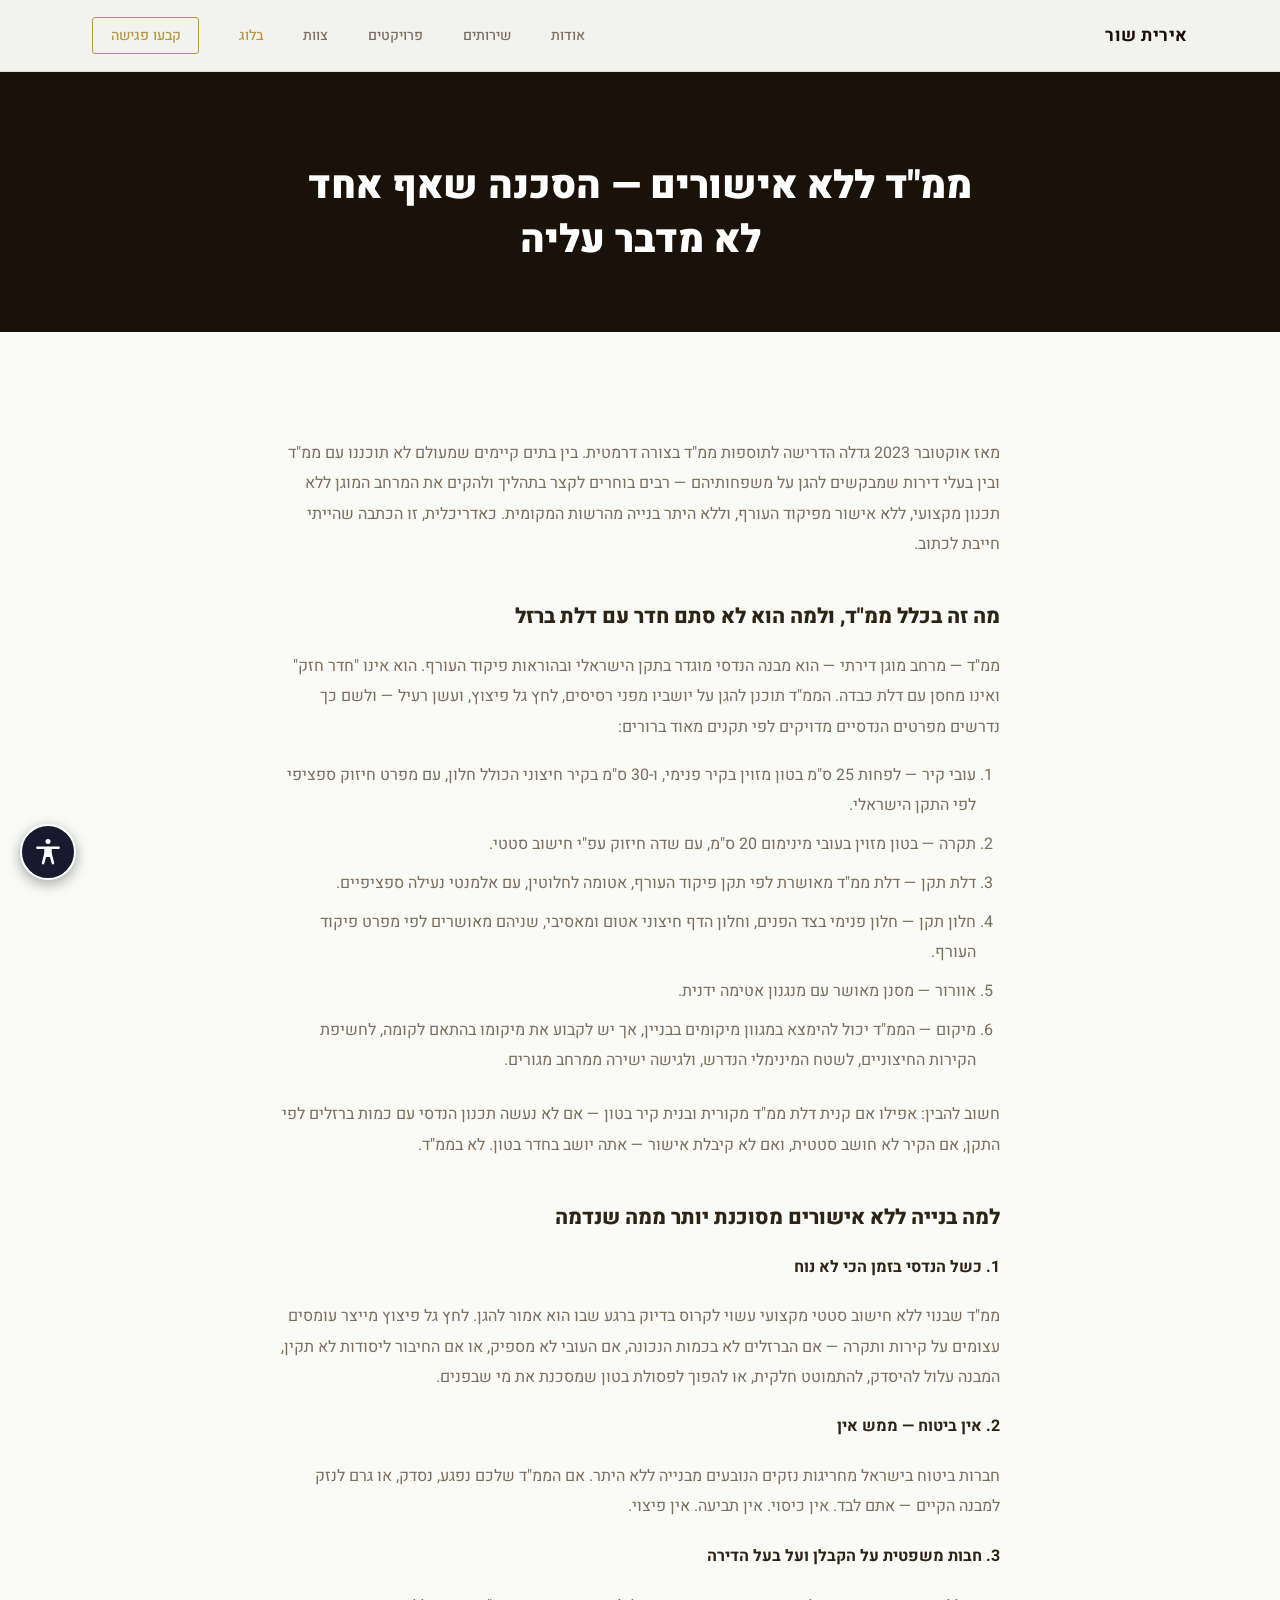
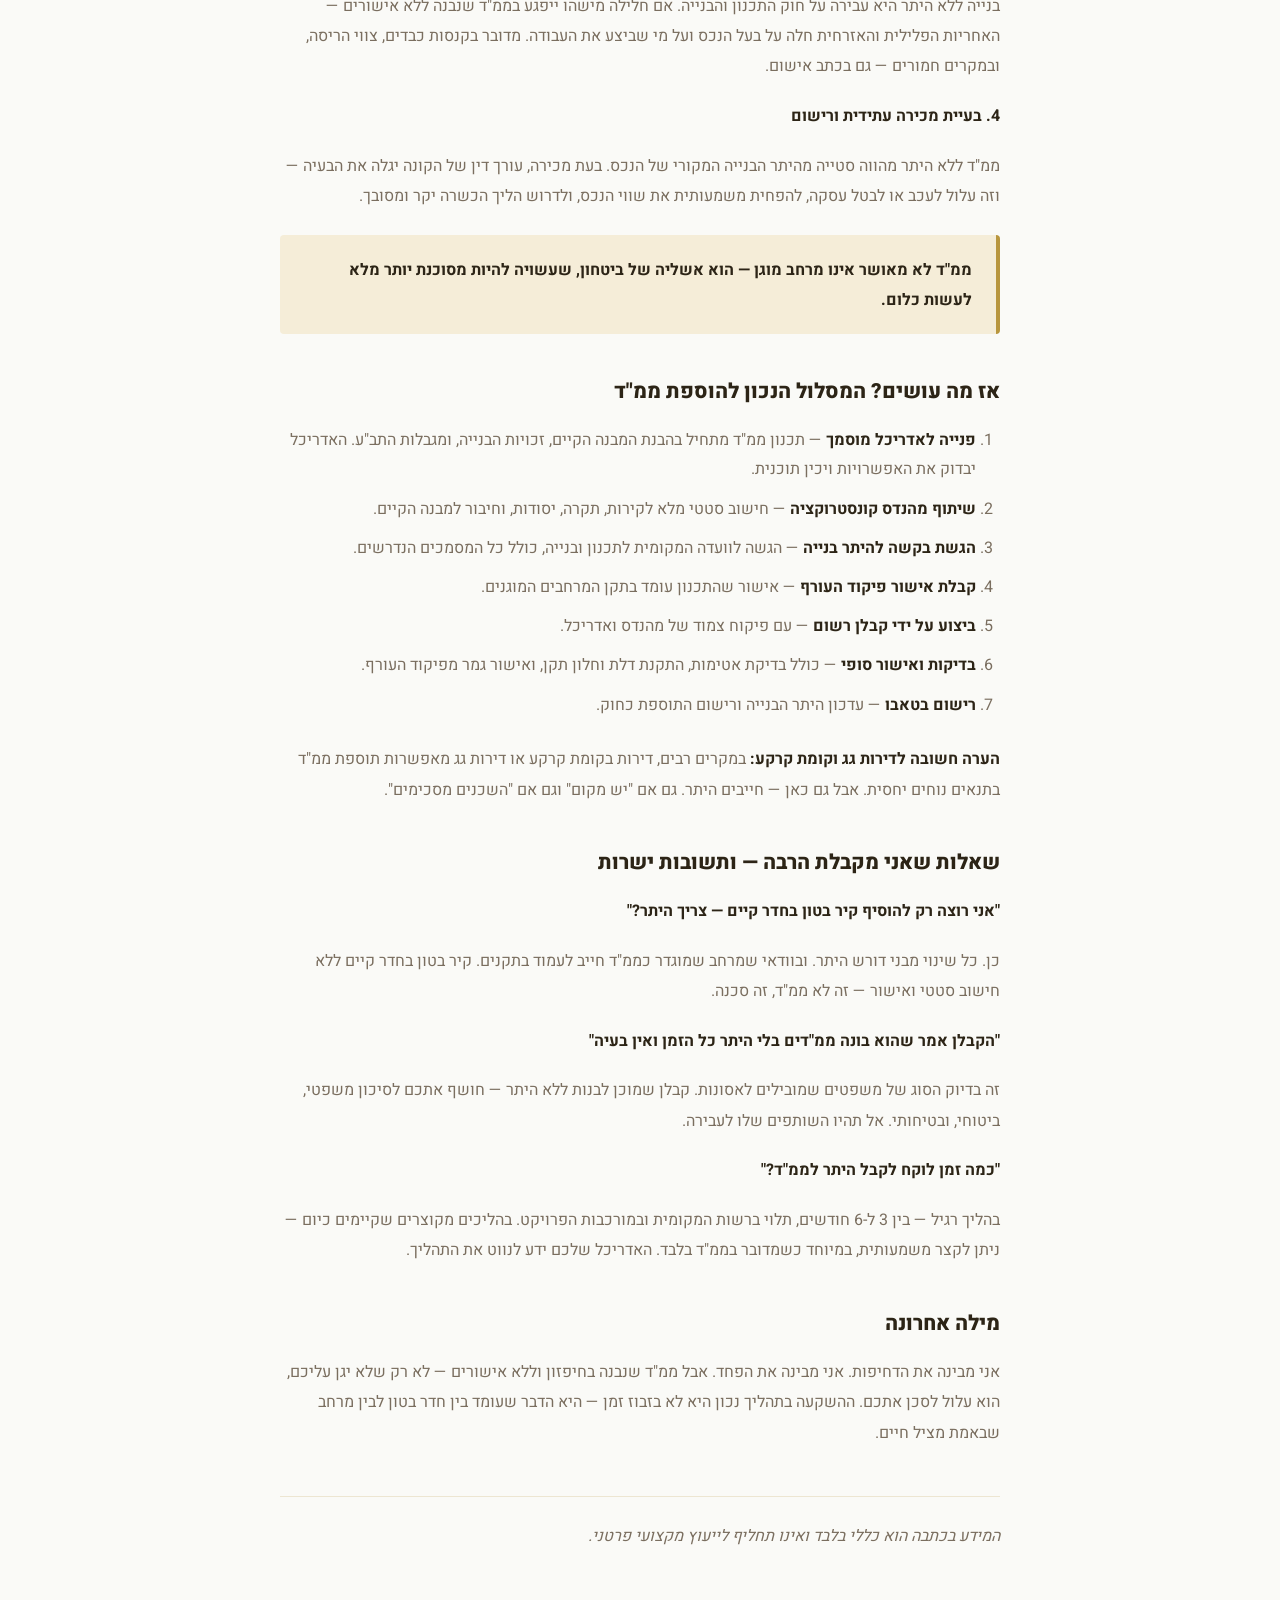
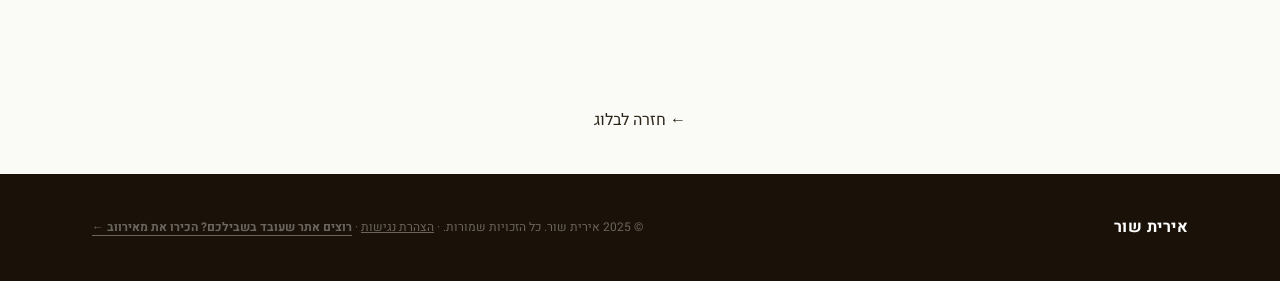
==== commit 7edfea59: "Add Meirweb footer credit" ====
--- a/blog-post-1.html
+++ b/blog-post-1.html
@@ -136,7 +136,7 @@
         <div class="footer-brand">
           <span class="footer-name">אירית שור</span>
         </div>
-        <p class="footer-copy">© 2025 אירית שור. כל הזכויות שמורות. · <a href="negishut.html" style="color:inherit;text-decoration:underline;">הצהרת נגישות</a></p>
+        <p class="footer-copy">© 2025 אירית שור. כל הזכויות שמורות. · <a href="negishut.html" style="color:inherit;text-decoration:underline;">הצהרת נגישות</a> · <a href="https://meirweb.co.il/?utm_source=irit&amp;utm_medium=footer&amp;utm_campaign=site_credit" target="_blank" rel="noopener" style="color:inherit;font-weight:700;text-decoration:underline;text-underline-offset:4px;">רוצים אתר שעובד בשבילכם? הכירו את מאירווב ←</a></p>
       </div>
     </div>
   </footer>
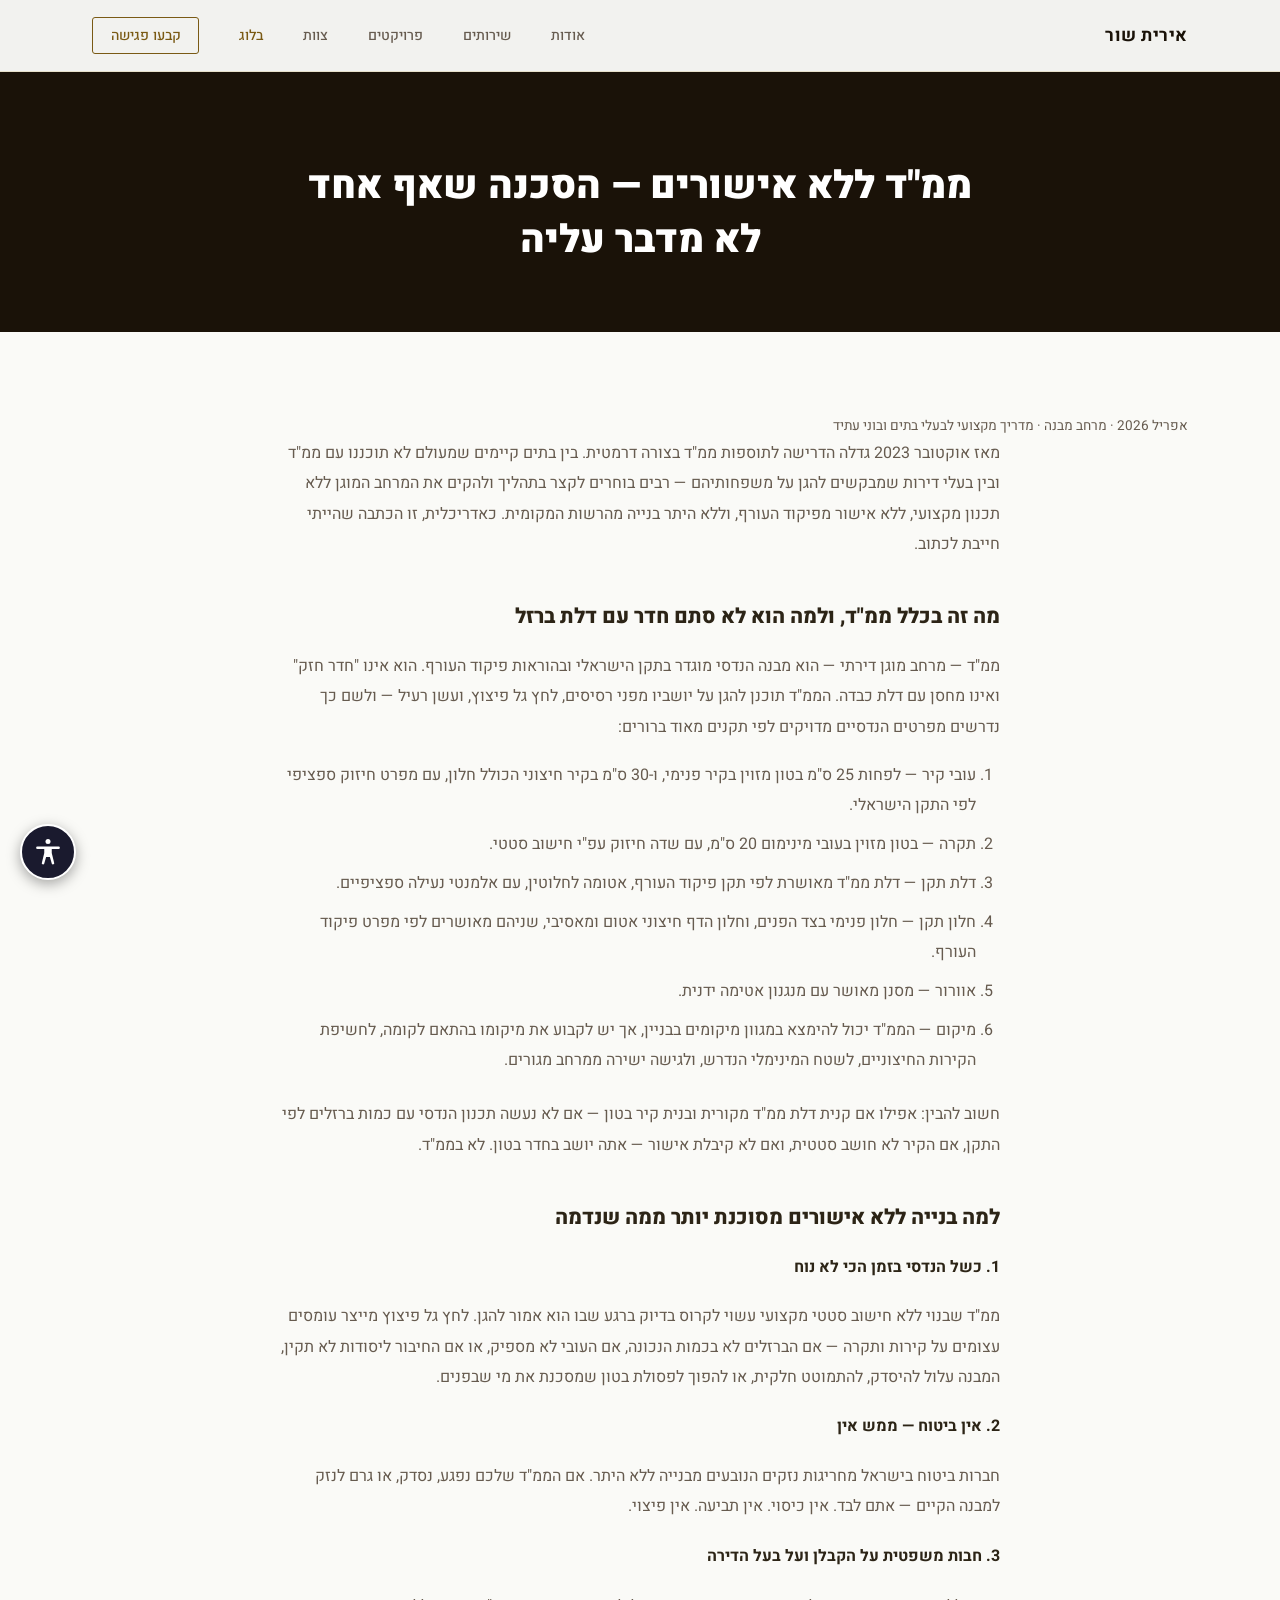
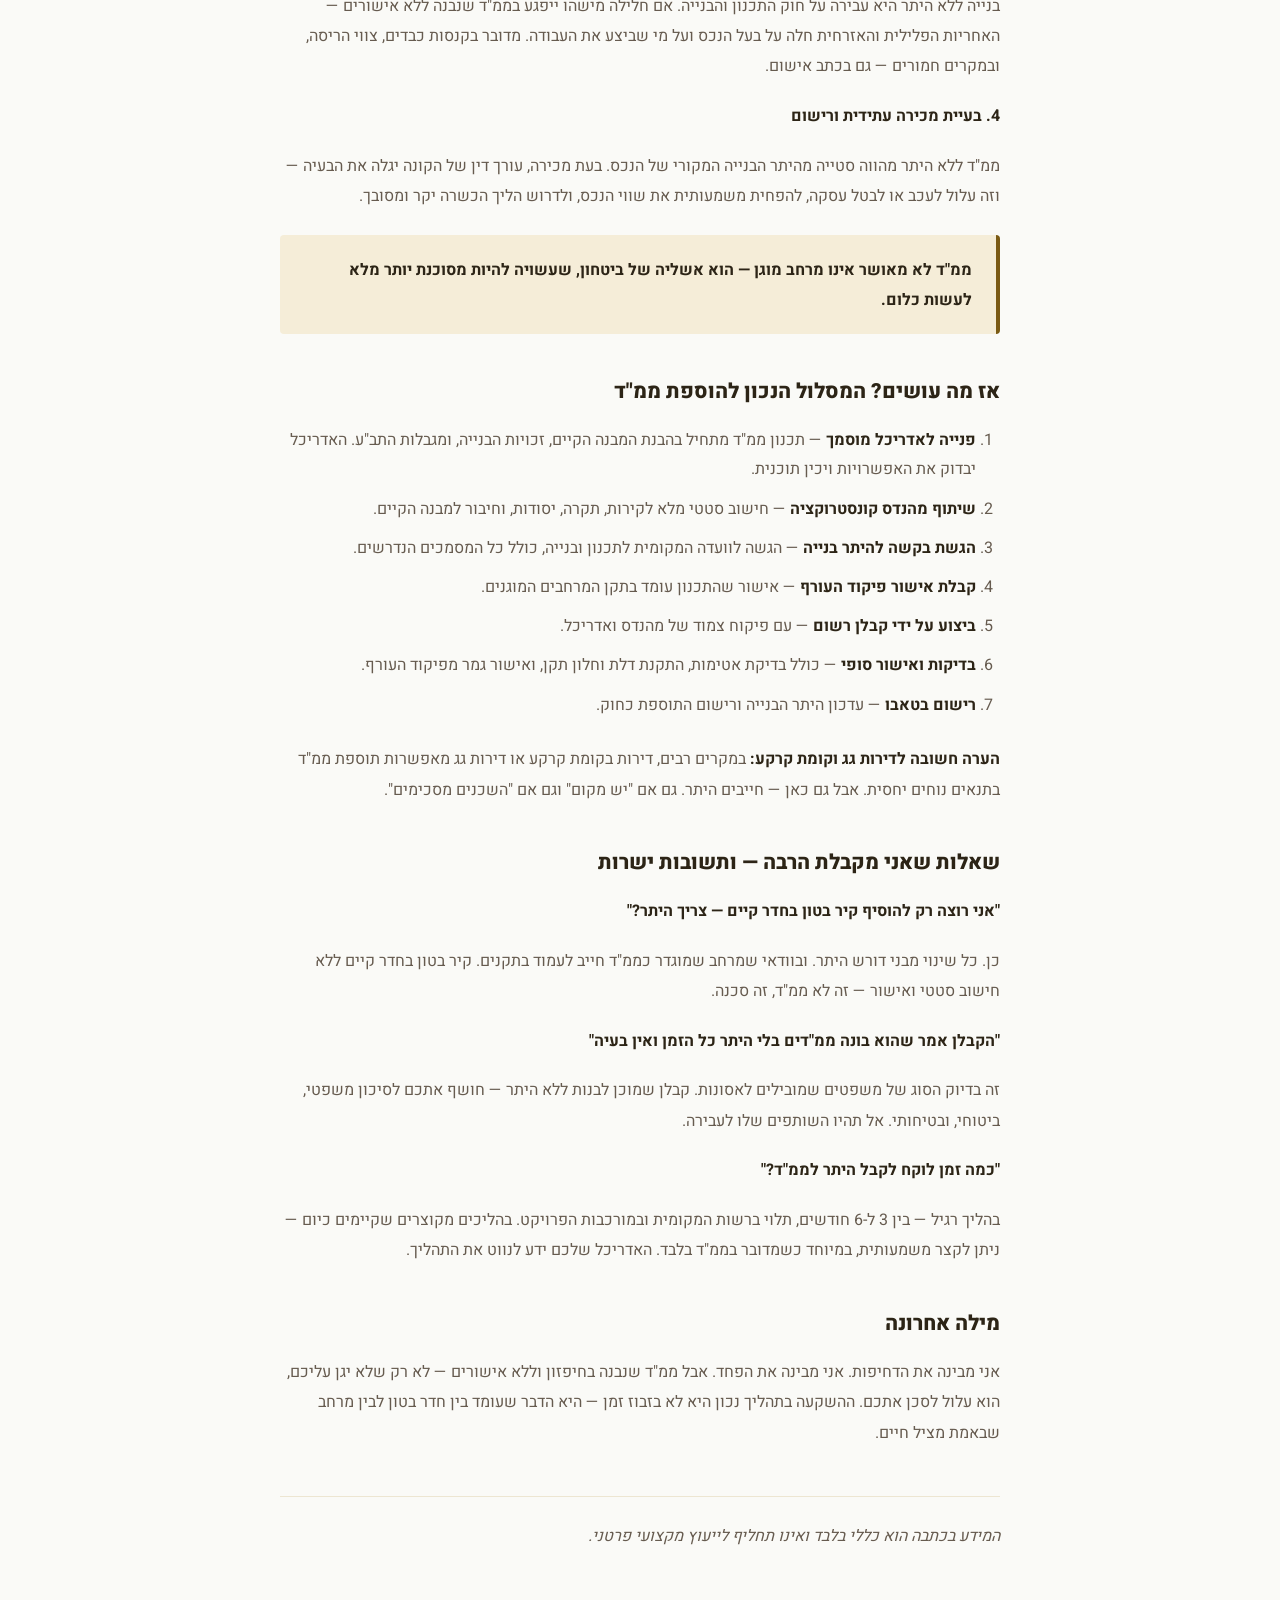
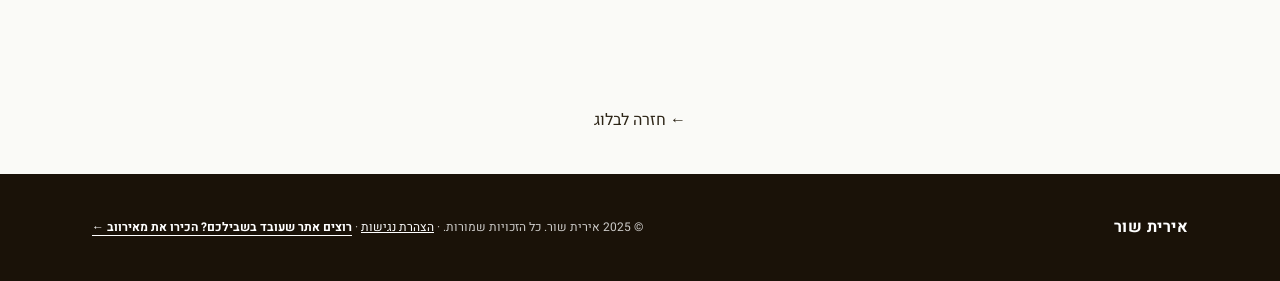
==== commit 300b62e9: "Improve accessibility contrast and heading order" ====
--- a/blog-post-1.html
+++ b/blog-post-1.html
@@ -54,7 +54,7 @@
 
           <p>מאז אוקטובר 2023 גדלה הדרישה לתוספות ממ"ד בצורה דרמטית. בין בתים קיימים שמעולם לא תוכננו עם ממ"ד ובין בעלי דירות שמבקשים להגן על משפחותיהם — רבים בוחרים לקצר בתהליך ולהקים את המרחב המוגן ללא תכנון מקצועי, ללא אישור מפיקוד העורף, וללא היתר בנייה מהרשות המקומית. כאדריכלית, זו הכתבה שהייתי חייבת לכתוב.</p>
 
-          <h3>מה זה בכלל ממ"ד, ולמה הוא לא סתם חדר עם דלת ברזל</h3>
+          <h2>מה זה בכלל ממ"ד, ולמה הוא לא סתם חדר עם דלת ברזל</h2>
 
           <p>ממ"ד — מרחב מוגן דירתי — הוא מבנה הנדסי מוגדר בתקן הישראלי ובהוראות פיקוד העורף. הוא אינו "חדר חזק" ואינו מחסן עם דלת כבדה. הממ"ד תוכנן להגן על יושביו מפני רסיסים, לחץ גל פיצוץ, ועשן רעיל — ולשם כך נדרשים מפרטים הנדסיים מדויקים לפי תקנים מאוד ברורים:</p>
 
@@ -69,7 +69,7 @@
 
           <p>חשוב להבין: אפילו אם קנית דלת ממ"ד מקורית ובנית קיר בטון — אם לא נעשה תכנון הנדסי עם כמות ברזלים לפי התקן, אם הקיר לא חושב סטטית, ואם לא קיבלת אישור — אתה יושב בחדר בטון. לא בממ"ד.</p>
 
-          <h3>למה בנייה ללא אישורים מסוכנת יותר ממה שנדמה</h3>
+          <h2>למה בנייה ללא אישורים מסוכנת יותר ממה שנדמה</h2>
 
           <p><strong>1. כשל הנדסי בזמן הכי לא נוח</strong></p>
           <p>ממ"ד שבנוי ללא חישוב סטטי מקצועי עשוי לקרוס בדיוק ברגע שבו הוא אמור להגן. לחץ גל פיצוץ מייצר עומסים עצומים על קירות ותקרה — אם הברזלים לא בכמות הנכונה, אם העובי לא מספיק, או אם החיבור ליסודות לא תקין, המבנה עלול להיסדק, להתמוטט חלקית, או להפוך לפסולת בטון שמסכנת את מי שבפנים.</p>
@@ -85,7 +85,7 @@
 
           <p class="blog-highlight"><strong>ממ"ד לא מאושר אינו מרחב מוגן — הוא אשליה של ביטחון, שעשויה להיות מסוכנת יותר מלא לעשות כלום.</strong></p>
 
-          <h3>אז מה עושים? המסלול הנכון להוספת ממ"ד</h3>
+          <h2>אז מה עושים? המסלול הנכון להוספת ממ"ד</h2>
 
           <ol>
             <li><strong>פנייה לאדריכל מוסמך</strong> — תכנון ממ"ד מתחיל בהבנת המבנה הקיים, זכויות הבנייה, ומגבלות התב"ע. האדריכל יבדוק את האפשרויות ויכין תוכנית.</li>
@@ -99,7 +99,7 @@
 
           <p><strong>הערה חשובה לדירות גג וקומת קרקע:</strong> במקרים רבים, דירות בקומת קרקע או דירות גג מאפשרות תוספת ממ"ד בתנאים נוחים יחסית. אבל גם כאן — חייבים היתר. גם אם "יש מקום" וגם אם "השכנים מסכימים".</p>
 
-          <h3>שאלות שאני מקבלת הרבה — ותשובות ישרות</h3>
+          <h2>שאלות שאני מקבלת הרבה — ותשובות ישרות</h2>
 
           <p><strong>"אני רוצה רק להוסיף קיר בטון בחדר קיים — צריך היתר?"</strong></p>
           <p>כן. כל שינוי מבני דורש היתר. ובוודאי שמרחב שמוגדר כממ"ד חייב לעמוד בתקנים. קיר בטון בחדר קיים ללא חישוב סטטי ואישור — זה לא ממ"ד, זה סכנה.</p>
@@ -110,7 +110,7 @@
           <p><strong>"כמה זמן לוקח לקבל היתר לממ"ד?"</strong></p>
           <p>בהליך רגיל — בין 3 ל-6 חודשים, תלוי ברשות המקומית ובמורכבות הפרויקט. בהליכים מקוצרים שקיימים כיום — ניתן לקצר משמעותית, במיוחד כשמדובר בממ"ד בלבד. האדריכל שלכם ידע לנווט את התהליך.</p>
 
-          <h3>מילה אחרונה</h3>
+          <h2>מילה אחרונה</h2>
 
           <p>אני מבינה את הדחיפות. אני מבינה את הפחד. אבל ממ"ד שנבנה בחיפזון וללא אישורים — לא רק שלא יגן עליכם, הוא עלול לסכן אתכם. ההשקעה בתהליך נכון היא לא בזבוז זמן — היא הדבר שעומד בין חדר בטון לבין מרחב שבאמת מציל חיים.</p>
 
--- a/style.css
+++ b/style.css
@@ -2,13 +2,13 @@
 *, *::before, *::after { box-sizing: border-box; margin: 0; padding: 0; }
 
 :root {
-  --gold: #B8963E;
+  --gold: #7A5A14;
   --gold-light: #D4AE5A;
   --gold-bg: #F5EDD8;
   --dark: #1A1208;
   --dark-2: #2C1F08;
   --text: #2C2416;
-  --text-muted: #7A6E5F;
+  --text-muted: #665B4F;
   --bg: #FAFAF7;
   --bg-2: #F4F1EB;
   --bg-3: #EDE8DF;
@@ -717,8 +717,9 @@
 }
 
 .booking .section-eyebrow {
-  color: var(--gold);
-}
+  color: #e8c978;
+}
+.booking .gold { color: #e8c978; }
 
 .booking .section-title {
   color: var(--white);
@@ -914,8 +915,9 @@
 }
 .footer-copy {
   font-size: 0.75rem;
-  color: rgba(255,255,255,0.35);
-}
+  color: rgba(255,255,255,0.78);
+}
+.footer-copy a { color: #fff !important; }
 
 /* ===== PROJECTS GALLERY ===== */
 .projects {
@@ -1138,8 +1140,9 @@
   color: var(--white);
 }
 
-.blog-header .section-eyebrow {
-  color: var(--gold);
+.blog-header .section-eyebrow,
+.blog-header .gold {
+  color: #e8c978;
 }
 
 .blog-posts {
@@ -1240,7 +1243,7 @@
 .blog-post-meta {
   margin-top: 1.2rem;
   font-size: 0.85rem;
-  color: rgba(255,255,255,0.5);
+  color: #665b4f;
 }
 
 .blog-post-body {
@@ -1253,6 +1256,7 @@
   margin: 0 auto;
 }
 
+.blog-post-content h2,
 .blog-post-content h3 {
   font-size: 1.3rem;
   font-weight: 800;
